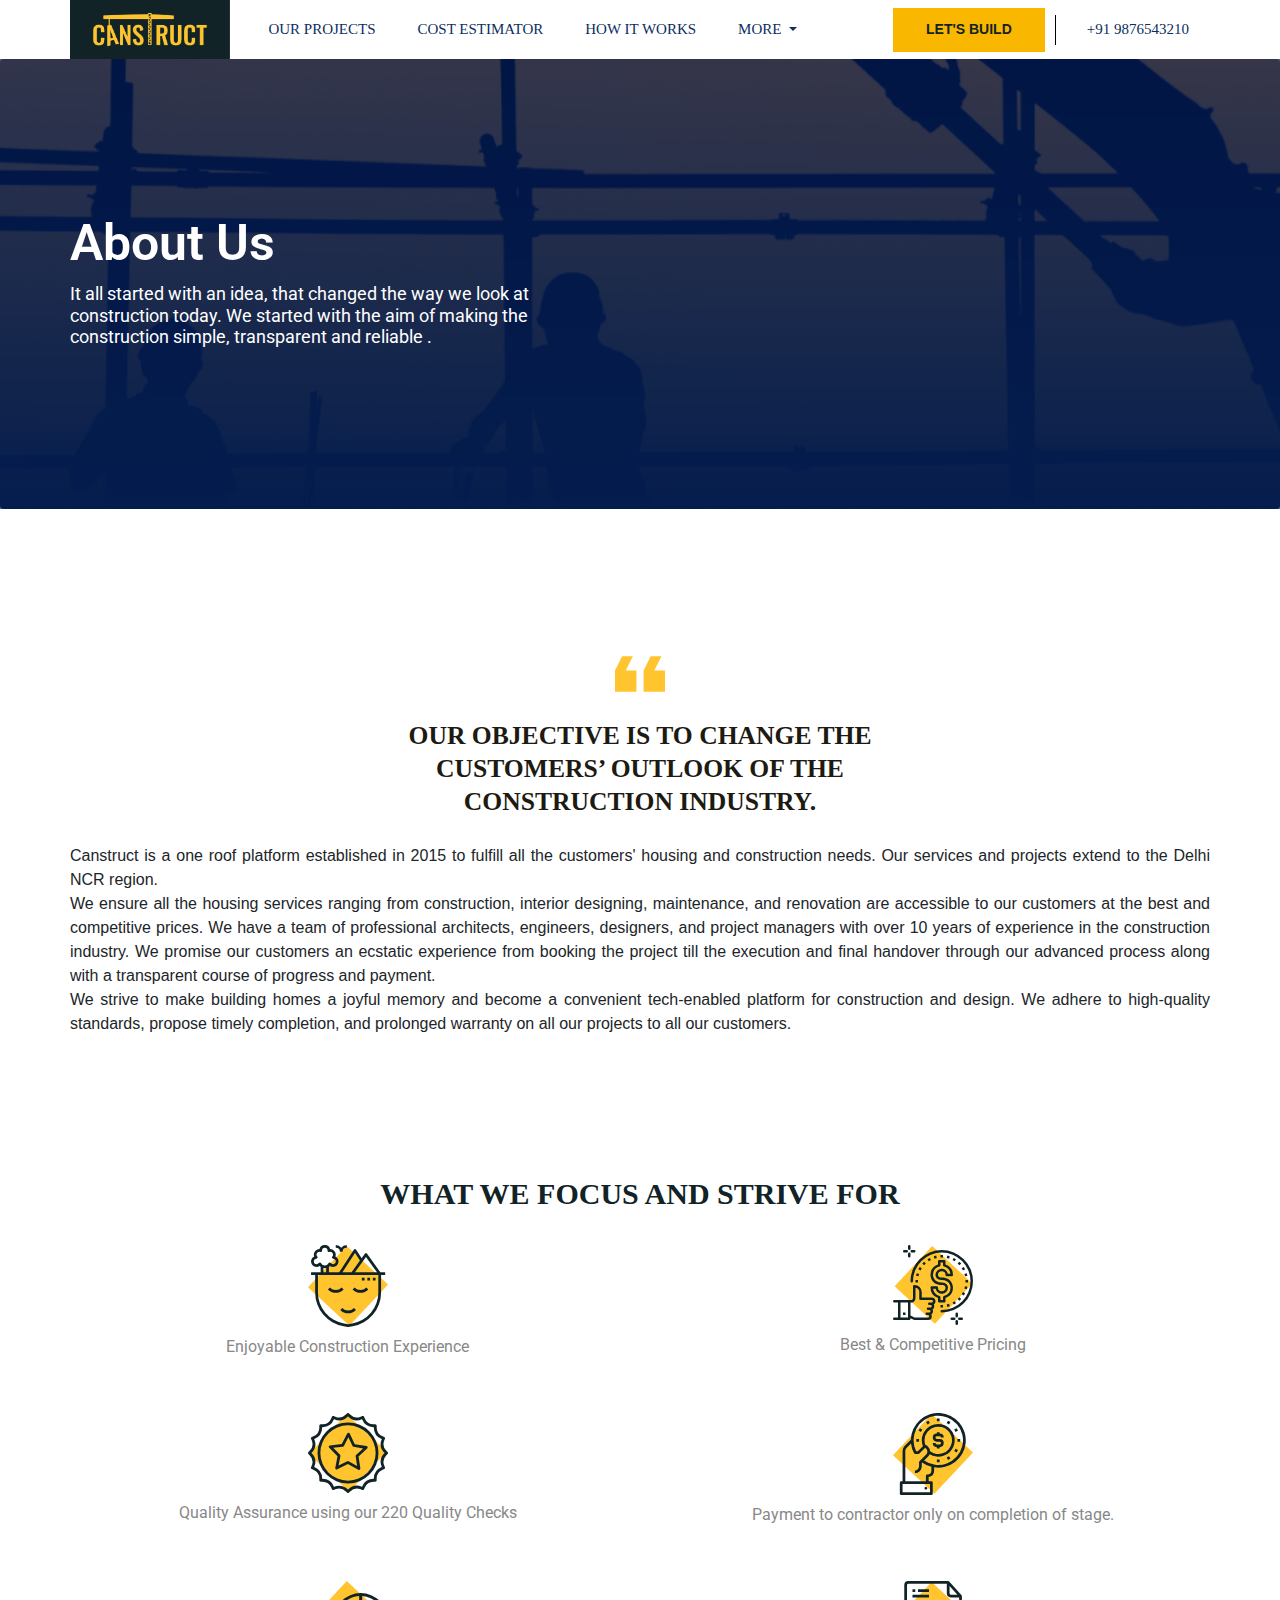
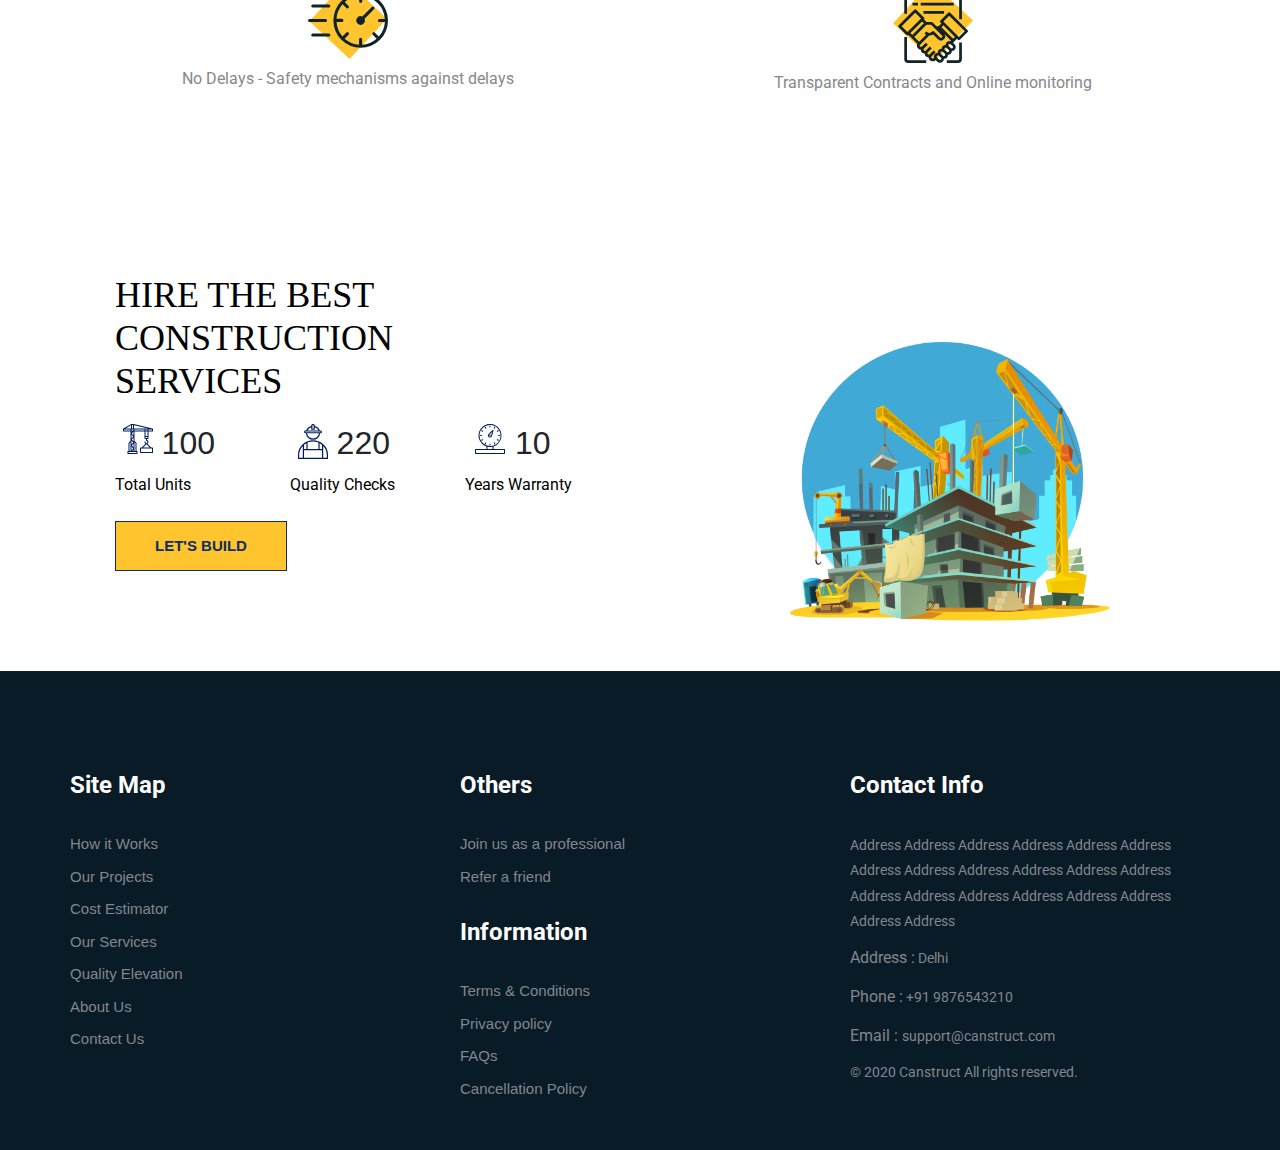
==== about.html @ 0b260854 "Ui changes" ====
<!doctype html>
<html lang="en">

<head>
    <!-- Required meta tags -->
    <meta charset="utf-8">
    <meta name="viewport" content="width=device-width, initial-scale=1, shrink-to-fit=no">
    <title>Canstruct</title>
    <link rel="icon" href="images/logoTransparent.png">
    <!-- Bootstrap CSS -->
    <link rel="stylesheet" href="css/bootstrap.min.css">
    <!-- animate CSS -->
    <link rel="stylesheet" href="css/animate.css">
    <!-- owl carousel CSS -->
    <link rel="stylesheet" href="css/owl.carousel.min.css">
    <!-- themify CSS -->
    <link rel="stylesheet" href="css/themify-icons.css">
    <!-- flaticon CSS -->
    <link rel="stylesheet" href="css/flaticon.css">
    <!-- font awesome CSS -->
    <link rel="stylesheet" href="css/magnific-popup.css">
    <!-- swiper CSS -->
    <link rel="stylesheet" href="css/slick.css">
    <!-- style CSS -->
    <link rel="stylesheet" href="css/style.css">

    <link rel="stylesheet" href="css/main.css">
</head>

<body>
    <!--::header part start::-->
    <header class="main_menu home_menu">
        <div class="container">
            <div class="row align-items-center">
                <div class="col-lg-12">
                    <nav class="navbar navbar-expand-lg navbar-light">
                        <a class="navbar-brand" href="index.html"> <img src="images/logo.png" alt="logo" width="160">
                        </a>
                        <button class="navbar-toggler" type="button" data-toggle="collapse"
                            data-target="#navbarSupportedContent" aria-controls="navbarSupportedContent"
                            aria-expanded="false" aria-label="Toggle navigation">
                            <span class="ti-menu"></span>
                        </button>

                        <div class="collapse navbar-collapse main-menu-item justify-content-end"
                            id="navbarSupportedContent">
                            <ul class="navbar-nav align-items-center">
                                <li class="nav-item">
                                    <a class="nav-link" href="project.html">Our Projects</a>
                                </li>
                                <li class="nav-item">
                                    <a class="nav-link" href="cost_estimator.html">Cost Estimator</a>
                                </li>
                                <li class="nav-item">
                                    <a class="nav-link" href="index.html#howitwork">How it Works</a>
                                </li>
                                <li class="nav-item dropdown">
                                    <a class="nav-link dropdown-toggle" href="blog.html" id="navbarDropdown"
                                        role="button" data-toggle="dropdown" aria-haspopup="true" aria-expanded="false">
                                        More
                                    </a>
                                    <div class="dropdown-menu" aria-labelledby="navbarDropdown">
                                        <a class="dropdown-item" href="about.html">About Us</a>
                                        <a class="dropdown-item" href="join_professional.html">Join us as a
                                            professional</a>
                                    </div>
                                </li>

                                <li class="d-none d-lg-block">
                                    <a class="btn_1" href="contact.html">LET'S BUILD</a>
                                </li>
                                <div class="vl"></div>
                                <li class="nav-item" id="number">
                                    <a class="nav-link" href="#">+91 9876543210</a>
                                </li>
                                <li class="nav-item" id="contactus">
                                    <a class="nav-link" href="contact.html">Contact Us</a>
                                </li>
                            </ul>
                        </div>
                    </nav>
                </div>
            </div>
        </div>
    </header>
    <!-- Header part end-->

    <!-- breadcrumb start-->
    <section class="breadcrumb breadcrumb_bg amout_us_bg align-items-center">
        <div class="container">
            <div class="row align-items-center justify-content-between">
                <div class="col-sm-6">
                    <div class="breadcrumb_tittle text-left">
                        <h2>About Us</h2>
                        <h4 class="contactus_text">It all started with an idea, that changed the way we look at
                            construction today. We started
                            with the aim of making the construction simple, transparent and reliable .</h4>
                    </div>
                </div>
            </div>
        </div>
    </section>
    <!-- breadcrumb start-->

    <!-- about us start-->
    <section class="section_padding">
        <div class="container">
            <div class="about_us_heading">
                <div class="qoutation">
                    <img
                        src="[data-uri]" />
                </div>
                <p class="font_family_oswald">Our objective is to change the customers’ outlook of the construction industry. </p>
                <div class="detail_about_us">
                  
Canstruct is a one roof platform established in 2015 to fulfill all the customers' housing and construction needs. Our services and projects extend to the Delhi NCR region. </br>

We ensure all the housing services ranging from construction, interior designing, maintenance, and renovation are accessible to our customers at the best and competitive prices. We have a team of professional architects, engineers, designers, and project managers with over 10 years of experience in the construction industry. We promise our customers an ecstatic experience from booking the project till the execution and final handover through our advanced process along with a transparent course of progress and payment. 
</br>
We strive to make building homes a joyful memory and become a convenient tech-enabled platform for construction and design. We adhere to high-quality standards, propose timely completion, and prolonged warranty on all our projects to all our customers.

                </div>
            </div>
        </div>
    </section>
    <!-- about us part end-->

    <section class="padding_bottom">
        <div class="container">
            <div class="pre-footer_text">
                <h2 class="font_family_oswald center_heading">What we focus and strive for</h2>
            </div>
            <div class="row">
                <div class="col about_us_text">
                    <div class="row">
                        <img src="images/easy_customer.svg" />
                        <p>Enjoyable Construction Experience</p>
                    </div>
                </div>
                <div class="col about_us_text">
                    <div class="row">
                        <img src="images/best_price.svg" />
                        <p>Best & Competitive Pricing</p>
                    </div>
                </div>
            </div>
            <div class="row">
                <div class="col about_us_text">
                    <div class="row">
                        <img src="images/Qualityq.svg" />
                        <p>Quality Assurance using our 220 Quality Checks</p>
                    </div>
                </div>
                <div class="col about_us_text">
                    <div class="row">
                        <img src="images/payment.svg" />
                        <p>Payment to contractor only on completion of stage.</p>
                    </div>
                </div>
            </div>
            <div class="row">
                <div class="col about_us_text">
                    <div class="row">
                        <img src="images/On_time.svg" />
                        <p>No Delays - Safety mechanisms against delays</p>
                    </div>
                </div>
                <div class="col about_us_text">
                    <div class="row">
                        <img src="images/contract.svg" />
                        <p>Transparent Contracts and Online monitoring</p>
                    </div>
                </div>
            </div>
    </section>

    <!--Pre-Footer-->
    <section class="section_padding_pre-footer">
        <div class="container overall">
            <div class="pre-footer_text">
                <h1 class="font_family_oswald">Hire the best construction services</h1>
                <div class="row feature">
                    <div class="col-sm-2 feature_single">
                        <div class="flex-container">
                            <div class="flex-child">
                                <img src="img/icon/Icon_3.svg" /></div>
                            <div class="h2 flex-child">100</div>
                        </div>
                        <p>Total Units</p>
                    </div>
                    <div class="vl2"></div>
                    <div class="col-sm-2 feature_single">
                        <div class="flex-container">
                            <div class="flex-child">
                                <img src="img/icon/Icon_1.svg" /></div>
                            <div class="h2 flex-child">220</div>
                        </div>
                        <p>Quality Checks</p>
                    </div>
                    <div class="vl2"></div>
                    <div class="col-sm-2 feature_single">
                        <div class="flex-container">
                            <div class="flex-child">
                                <img src="img/icon/Icon_4.svg" /></div>
                            <div class="h2 flex-child">10</div>
                        </div>
                        <p>Years Warranty</p>
                    </div>
                </div>

                <div class="pre-footer_btn">
                    <a class="btn_2" href="contact.html">LET'S BUILD</a>
                </div>
            </div>

        </div>
        <figure class="lets-build__illustration">
            <div class="lazyload-wrapper"><img src="images/Hire.png"></div>
        </figure>
    </section>
    <!--Pre-Footer-->

    <!-- footer part start-->
    <footer class="footer-area">
        <div class="container">
            <div class="row justify-content-between">

                <div class="col-xl-3 col-sm-6 col-md-4 side-side">
                    <div class="single-footer-widget footer_2">
                        <h4>Site Map</h4>
                        <div class="contact_info">
                            <ul>
                                <li>
                                    <a href="index.html#howitwork">How it Works</a>
                                </li>
                                <li>
                                    <a href="project.html">Our Projects</a>
                                </li>
                                <li>
                                    <a href="cost_estimator.html">Cost Estimator</a>
                                </li>
                                <li>
                                    <a href="index.html#ourservices">Our Services</a>
                                </li>
                                <li>
                                    <a href="quality.html">Quality Elevation</a>
                                </li>
                                <li>
                                    <a href="about.html">About Us</a>
                                </li>
                                <li>
                                    <a href="contact.html">Contact Us</a>
                                </li>
                            </ul>
                        </div>
                    </div>
                </div>

                <div class="col-xl-3 col-sm-6 col-md-4 side-side">
                    <div class="single-footer-widget footer_2">
                        <h4>Others</h4>
                        <div class="contact_info">
                            <ul>
                                <li>
                                    <a href="join_professional.html">Join us as a professional</a>
                                </li>
                                <li>
                                    <a href="referral.html">Refer a friend</a>
                                </li>
                            </ul>
                        </div>
                        <h4 style="margin-top: 30px;">Information</h4>
                        <div class="contact_info">
                            <ul>
                                <li>
                                    <a href="terms_conditions.html">Terms & Conditions</a>
                                </li>
                                <li>
                                    <a href="privacy_policy.html">Privacy policy</a>
                                </li>
                                <li>
                                    <a href="faq.html">FAQs</a>
                                </li>
                                <li>
                                    <a href="cancellation.html">Cancellation Policy</a>
                                </li>
                            </ul>
                        </div>

                    </div>
                </div>

                <div class="col-xl-4 col-sm-6 col-md-4">
                    <div class="single-footer-widget footer_2">
                        <h4>Contact info</h4>
                        <div class="contact_info">
                            <p>Address Address Address Address Address Address Address Address Address Address Address
                                Address Address
                                Address Address Address Address Address Address Address</p>
                            <p><span> Address :</span> Delhi </p>
                            <p><span> Phone :</span> +91 9876543210</p>
                            <p><span> Email : </span>support@canstruct.com </p>
                            <p>&#169; 2020 Canstruct All rights reserved.</p>
                        </div>
                    </div>
                </div>
            </div>

        </div>

    </footer>
    <!-- footer part end-->


    <!-- jquery plugins here-->
    <script src="js/jquery-1.12.1.min.js"></script>
    <!-- popper js -->
    <script src="js/popper.min.js"></script>
    <!-- bootstrap js -->
    <script src="js/bootstrap.min.js"></script>
    <!-- easing js -->
    <script src="js/jquery.magnific-popup.js"></script>
    <!-- swiper js -->
    <script src="js/swiper.min.js"></script>
    <!-- isotope js -->
    <script src="js/isotope.pkgd.min.js"></script>
    <!-- particles js -->
    <script src="js/owl.carousel.min.js"></script>
    <script src="js/jquery.nice-select.min.js"></script>
    <!-- swiper js -->
    <script src="js/slick.min.js"></script>
    <script src="js/jquery.counterup.min.js"></script>
    <script src="js/waypoints.min.js"></script>
    <!-- custom js -->
    <script src="js/custom.js"></script>
</body>

</html>
---- css/themify-icons.css ----
@font-face {
	font-family: 'themify';
	src:url('../fonts/themify.eot?-fvbane');
	src:url('../fonts/themify.eot?#iefix-fvbane') format('embedded-opentype'),
		url('../fonts/themify.woff?-fvbane') format('woff'),
		url('../fonts/themify.ttf?-fvbane') format('truetype'),
		url('../fonts/themify.svg?-fvbane#themify') format('svg');
	font-weight: normal;
	font-style: normal;
}

[class^="ti-"], [class*=" ti-"] {
	font-family: 'themify';
	speak: none;
	font-style: normal;
	font-weight: normal;
	font-variant: normal;
	text-transform: none;
	line-height: 1;

	/* Better Font Rendering =========== */
	-webkit-font-smoothing: antialiased;
	-moz-osx-font-smoothing: grayscale;
}

.ti-wand:before {
	content: "\e600";
}
.ti-volume:before {
	content: "\e601";
}
.ti-user:before {
	content: "\e602";
}
.ti-unlock:before {
	content: "\e603";
}
.ti-unlink:before {
	content: "\e604";
}
.ti-trash:before {
	content: "\e605";
}
.ti-thought:before {
	content: "\e606";
}
.ti-target:before {
	content: "\e607";
}
.ti-tag:before {
	content: "\e608";
}
.ti-tablet:before {
	content: "\e609";
}
.ti-star:before {
	content: "\e60a";
}
.ti-spray:before {
	content: "\e60b";
}
.ti-signal:before {
	content: "\e60c";
}
.ti-shopping-cart:before {
	content: "\e60d";
}
.ti-shopping-cart-full:before {
	content: "\e60e";
}
.ti-settings:before {
	content: "\e60f";
}
.ti-search:before {
	content: "\e610";
}
.ti-zoom-in:before {
	content: "\e611";
}
.ti-zoom-out:before {
	content: "\e612";
}
.ti-cut:before {
	content: "\e613";
}
.ti-ruler:before {
	content: "\e614";
}
.ti-ruler-pencil:before {
	content: "\e615";
}
.ti-ruler-alt:before {
	content: "\e616";
}
.ti-bookmark:before {
	content: "\e617";
}
.ti-bookmark-alt:before {
	content: "\e618";
}
.ti-reload:before {
	content: "\e619";
}
.ti-plus:before {
	content: "\e61a";
}
.ti-pin:before {
	content: "\e61b";
}
.ti-pencil:before {
	content: "\e61c";
}
.ti-pencil-alt:before {
	content: "\e61d";
}
.ti-paint-roller:before {
	content: "\e61e";
}
.ti-paint-bucket:before {
	content: "\e61f";
}
.ti-na:before {
	content: "\e620";
}
.ti-mobile:before {
	content: "\e621";
}
.ti-minus:before {
	content: "\e622";
}
.ti-medall:before {
	content: "\e623";
}
.ti-medall-alt:before {
	content: "\e624";
}
.ti-marker:before {
	content: "\e625";
}
.ti-marker-alt:before {
	content: "\e626";
}
.ti-arrow-up:before {
	content: "\e627";
}
.ti-arrow-right:before {
	content: "\e628";
}
.ti-arrow-left:before {
	content: "\e629";
}
.ti-arrow-down:before {
	content: "\e62a";
}
.ti-lock:before {
	content: "\e62b";
}
.ti-location-arrow:before {
	content: "\e62c";
}
.ti-link:before {
	content: "\e62d";
}
.ti-layout:before {
	content: "\e62e";
}
.ti-layers:before {
	content: "\e62f";
}
.ti-layers-alt:before {
	content: "\e630";
}
.ti-key:before {
	content: "\e631";
}
.ti-import:before {
	content: "\e632";
}
.ti-image:before {
	content: "\e633";
}
.ti-heart:before {
	content: "\e634";
}
.ti-heart-broken:before {
	content: "\e635";
}
.ti-hand-stop:before {
	content: "\e636";
}
.ti-hand-open:before {
	content: "\e637";
}
.ti-hand-drag:before {
	content: "\e638";
}
.ti-folder:before {
	content: "\e639";
}
.ti-flag:before {
	content: "\e63a";
}
.ti-flag-alt:before {
	content: "\e63b";
}
.ti-flag-alt-2:before {
	content: "\e63c";
}
.ti-eye:before {
	content: "\e63d";
}
.ti-export:before {
	content: "\e63e";
}
.ti-exchange-vertical:before {
	content: "\e63f";
}
.ti-desktop:before {
	content: "\e640";
}
.ti-cup:before {
	content: "\e641";
}
.ti-crown:before {
	content: "\e642";
}
.ti-comments:before {
	content: "\e643";
}
.ti-comment:before {
	content: "\e644";
}
.ti-comment-alt:before {
	content: "\e645";
}
.ti-close:before {
	content: "\e646";
}
.ti-clip:before {
	content: "\e647";
}
.ti-angle-up:before {
	content: "\e648";
}
.ti-angle-right:before {
	content: "\e649";
}
.ti-angle-left:before {
	content: "\e64a";
}
.ti-angle-down:before {
	content: "\e64b";
}
.ti-check:before {
	content: "\e64c";
}
.ti-check-box:before {
	content: "\e64d";
}
.ti-camera:before {
	content: "\e64e";
}
.ti-announcement:before {
	content: "\e64f";
}
.ti-brush:before {
	content: "\e650";
}
.ti-briefcase:before {
	content: "\e651";
}
.ti-bolt:before {
	content: "\e652";
}
.ti-bolt-alt:before {
	content: "\e653";
}
.ti-blackboard:before {
	content: "\e654";
}
.ti-bag:before {
	content: "\e655";
}
.ti-move:before {
	content: "\e656";
}
.ti-arrows-vertical:before {
	content: "\e657";
}
.ti-arrows-horizontal:before {
	content: "\e658";
}
.ti-fullscreen:before {
	content: "\e659";
}
.ti-arrow-top-right:before {
	content: "\e65a";
}
.ti-arrow-top-left:before {
	content: "\e65b";
}
.ti-arrow-circle-up:before {
	content: "\e65c";
}
.ti-arrow-circle-right:before {
	content: "\e65d";
}
.ti-arrow-circle-left:before {
	content: "\e65e";
}
.ti-arrow-circle-down:before {
	content: "\e65f";
}
.ti-angle-double-up:before {
	content: "\e660";
}
.ti-angle-double-right:before {
	content: "\e661";
}
.ti-angle-double-left:before {
	content: "\e662";
}
.ti-angle-double-down:before {
	content: "\e663";
}
.ti-zip:before {
	content: "\e664";
}
.ti-world:before {
	content: "\e665";
}
.ti-wheelchair:before {
	content: "\e666";
}
.ti-view-list:before {
	content: "\e667";
}
.ti-view-list-alt:before {
	content: "\e668";
}
.ti-view-grid:before {
	content: "\e669";
}
.ti-uppercase:before {
	content: "\e66a";
}
.ti-upload:before {
	content: "\e66b";
}
.ti-underline:before {
	content: "\e66c";
}
.ti-truck:before {
	content: "\e66d";
}
.ti-timer:before {
	content: "\e66e";
}
.ti-ticket:before {
	content: "\e66f";
}
.ti-thumb-up:before {
	content: "\e670";
}
.ti-thumb-down:before {
	content: "\e671";
}
.ti-text:before {
	content: "\e672";
}
.ti-stats-up:before {
	content: "\e673";
}
.ti-stats-down:before {
	content: "\e674";
}
.ti-split-v:before {
	content: "\e675";
}
.ti-split-h:before {
	content: "\e676";
}
.ti-smallcap:before {
	content: "\e677";
}
.ti-shine:before {
	content: "\e678";
}
.ti-shift-right:before {
	content: "\e679";
}
.ti-shift-left:before {
	content: "\e67a";
}
.ti-shield:before {
	content: "\e67b";
}
.ti-notepad:before {
	content: "\e67c";
}
.ti-server:before {
	content: "\e67d";
}
.ti-quote-right:before {
	content: "\e67e";
}
.ti-quote-left:before {
	content: "\e67f";
}
.ti-pulse:before {
	content: "\e680";
}
.ti-printer:before {
	content: "\e681";
}
.ti-power-off:before {
	content: "\e682";
}
.ti-plug:before {
	content: "\e683";
}
.ti-pie-chart:before {
	content: "\e684";
}
.ti-paragraph:before {
	content: "\e685";
}
.ti-panel:before {
	content: "\e686";
}
.ti-package:before {
	content: "\e687";
}
.ti-music:before {
	content: "\e688";
}
.ti-music-alt:before {
	content: "\e689";
}
.ti-mouse:before {
	content: "\e68a";
}
.ti-mouse-alt:before {
	content: "\e68b";
}
.ti-money:before {
	content: "\e68c";
}
.ti-microphone:before {
	content: "\e68d";
}
.ti-menu:before {
	content: "\e68e";
}
.ti-menu-alt:before {
	content: "\e68f";
}
.ti-map:before {
	content: "\e690";
}
.ti-map-alt:before {
	content: "\e691";
}
.ti-loop:before {
	content: "\e692";
}
.ti-location-pin:before {
	content: "\e693";
}
.ti-list:before {
	content: "\e694";
}
.ti-light-bulb:before {
	content: "\e695";
}
.ti-Italic:before {
	content: "\e696";
}
.ti-info:before {
	content: "\e697";
}
.ti-infinite:before {
	content: "\e698";
}
.ti-id-badge:before {
	content: "\e699";
}
.ti-hummer:before {
	content: "\e69a";
}
.ti-home:before {
	content: "\e69b";
}
.ti-help:before {
	content: "\e69c";
}
.ti-headphone:before {
	content: "\e69d";
}
.ti-harddrives:before {
	content: "\e69e";
}
.ti-harddrive:before {
	content: "\e69f";
}
.ti-gift:before {
	content: "\e6a0";
}
.ti-game:before {
	content: "\e6a1";
}
.ti-filter:before {
	content: "\e6a2";
}
.ti-files:before {
	content: "\e6a3";
}
.ti-file:before {
	content: "\e6a4";
}
.ti-eraser:before {
	content: "\e6a5";
}
.ti-envelope:before {
	content: "\e6a6";
}
.ti-download:before {
	content: "\e6a7";
}
.ti-direction:before {
	content: "\e6a8";
}
.ti-direction-alt:before {
	content: "\e6a9";
}
.ti-dashboard:before {
	content: "\e6aa";
}
.ti-control-stop:before {
	content: "\e6ab";
}
.ti-control-shuffle:before {
	content: "\e6ac";
}
.ti-control-play:before {
	content: "\e6ad";
}
.ti-control-pause:before {
	content: "\e6ae";
}
.ti-control-forward:before {
	content: "\e6af";
}
.ti-control-backward:before {
	content: "\e6b0";
}
.ti-cloud:before {
	content: "\e6b1";
}
.ti-cloud-up:before {
	content: "\e6b2";
}
.ti-cloud-down:before {
	content: "\e6b3";
}
.ti-clipboard:before {
	content: "\e6b4";
}
.ti-car:before {
	content: "\e6b5";
}
.ti-calendar:before {
	content: "\e6b6";
}
.ti-book:before {
	content: "\e6b7";
}
.ti-bell:before {
	content: "\e6b8";
}
.ti-basketball:before {
	content: "\e6b9";
}
.ti-bar-chart:before {
	content: "\e6ba";
}
.ti-bar-chart-alt:before {
	content: "\e6bb";
}
.ti-back-right:before {
	content: "\e6bc";
}
.ti-back-left:before {
	content: "\e6bd";
}
.ti-arrows-corner:before {
	content: "\e6be";
}
.ti-archive:before {
	content: "\e6bf";
}
.ti-anchor:before {
	content: "\e6c0";
}
.ti-align-right:before {
	content: "\e6c1";
}
.ti-align-left:before {
	content: "\e6c2";
}
.ti-align-justify:before {
	content: "\e6c3";
}
.ti-align-center:before {
	content: "\e6c4";
}
.ti-alert:before {
	content: "\e6c5";
}
.ti-alarm-clock:before {
	content: "\e6c6";
}
.ti-agenda:before {
	content: "\e6c7";
}
.ti-write:before {
	content: "\e6c8";
}
.ti-window:before {
	content: "\e6c9";
}
.ti-widgetized:before {
	content: "\e6ca";
}
.ti-widget:before {
	content: "\e6cb";
}
.ti-widget-alt:before {
	content: "\e6cc";
}
.ti-wallet:before {
	content: "\e6cd";
}
.ti-video-clapper:before {
	content: "\e6ce";
}
.ti-video-camera:before {
	content: "\e6cf";
}
.ti-vector:before {
	content: "\e6d0";
}
.ti-themify-logo:before {
	content: "\e6d1";
}
.ti-themify-favicon:before {
	content: "\e6d2";
}
.ti-themify-favicon-alt:before {
	content: "\e6d3";
}
.ti-support:before {
	content: "\e6d4";
}
.ti-stamp:before {
	content: "\e6d5";
}
.ti-split-v-alt:before {
	content: "\e6d6";
}
.ti-slice:before {
	content: "\e6d7";
}
.ti-shortcode:before {
	content: "\e6d8";
}
.ti-shift-right-alt:before {
	content: "\e6d9";
}
.ti-shift-left-alt:before {
	content: "\e6da";
}
.ti-ruler-alt-2:before {
	content: "\e6db";
}
.ti-receipt:before {
	content: "\e6dc";
}
.ti-pin2:before {
	content: "\e6dd";
}
.ti-pin-alt:before {
	content: "\e6de";
}
.ti-pencil-alt2:before {
	content: "\e6df";
}
.ti-palette:before {
	content: "\e6e0";
}
.ti-more:before {
	content: "\e6e1";
}
.ti-more-alt:before {
	content: "\e6e2";
}
.ti-microphone-alt:before {
	content: "\e6e3";
}
.ti-magnet:before {
	content: "\e6e4";
}
.ti-line-double:before {
	content: "\e6e5";
}
.ti-line-dotted:before {
	content: "\e6e6";
}
.ti-line-dashed:before {
	content: "\e6e7";
}
.ti-layout-width-full:before {
	content: "\e6e8";
}
.ti-layout-width-default:before {
	content: "\e6e9";
}
.ti-layout-width-default-alt:before {
	content: "\e6ea";
}
.ti-layout-tab:before {
	content: "\e6eb";
}
.ti-layout-tab-window:before {
	content: "\e6ec";
}
.ti-layout-tab-v:before {
	content: "\e6ed";
}
.ti-layout-tab-min:before {
	content: "\e6ee";
}
.ti-layout-slider:before {
	content: "\e6ef";
}
.ti-layout-slider-alt:before {
	content: "\e6f0";
}
.ti-layout-sidebar-right:before {
	content: "\e6f1";
}
.ti-layout-sidebar-none:before {
	content: "\e6f2";
}
.ti-layout-sidebar-left:before {
	content: "\e6f3";
}
.ti-layout-placeholder:before {
	content: "\e6f4";
}
.ti-layout-menu:before {
	content: "\e6f5";
}
.ti-layout-menu-v:before {
	content: "\e6f6";
}
.ti-layout-menu-separated:before {
	content: "\e6f7";
}
.ti-layout-menu-full:before {
	content: "\e6f8";
}
.ti-layout-media-right-alt:before {
	content: "\e6f9";
}
.ti-layout-media-right:before {
	content: "\e6fa";
}
.ti-layout-media-overlay:before {
	content: "\e6fb";
}
.ti-layout-media-overlay-alt:before {
	content: "\e6fc";
}
.ti-layout-media-overlay-alt-2:before {
	content: "\e6fd";
}
.ti-layout-media-left-alt:before {
	content: "\e6fe";
}
.ti-layout-media-left:before {
	content: "\e6ff";
}
.ti-layout-media-center-alt:before {
	content: "\e700";
}
.ti-layout-media-center:before {
	content: "\e701";
}
.ti-layout-list-thumb:before {
	content: "\e702";
}
.ti-layout-list-thumb-alt:before {
	content: "\e703";
}
.ti-layout-list-post:before {
	content: "\e704";
}
.ti-layout-list-large-image:before {
	content: "\e705";
}
.ti-layout-line-solid:before {
	content: "\e706";
}
.ti-layout-grid4:before {
	content: "\e707";
}
.ti-layout-grid3:before {
	content: "\e708";
}
.ti-layout-grid2:before {
	content: "\e709";
}
.ti-layout-grid2-thumb:before {
	content: "\e70a";
}
.ti-layout-cta-right:before {
	content: "\e70b";
}
.ti-layout-cta-left:before {
	content: "\e70c";
}
.ti-layout-cta-center:before {
	content: "\e70d";
}
.ti-layout-cta-btn-right:before {
	content: "\e70e";
}
.ti-layout-cta-btn-left:before {
	content: "\e70f";
}
.ti-layout-column4:before {
	content: "\e710";
}
.ti-layout-column3:before {
	content: "\e711";
}
.ti-layout-column2:before {
	content: "\e712";
}
.ti-layout-accordion-separated:before {
	content: "\e713";
}
.ti-layout-accordion-merged:before {
	content: "\e714";
}
.ti-layout-accordion-list:before {
	content: "\e715";
}
.ti-ink-pen:before {
	content: "\e716";
}
.ti-info-alt:before {
	content: "\e717";
}
.ti-help-alt:before {
	content: "\e718";
}
.ti-headphone-alt:before {
	content: "\e719";
}
.ti-hand-point-up:before {
	content: "\e71a";
}
.ti-hand-point-right:before {
	content: "\e71b";
}
.ti-hand-point-left:before {
	content: "\e71c";
}
.ti-hand-point-down:before {
	content: "\e71d";
}
.ti-gallery:before {
	content: "\e71e";
}
.ti-face-smile:before {
	content: "\e71f";
}
.ti-face-sad:before {
	content: "\e720";
}
.ti-credit-card:before {
	content: "\e721";
}
.ti-control-skip-forward:before {
	content: "\e722";
}
.ti-control-skip-backward:before {
	content: "\e723";
}
.ti-control-record:before {
	content: "\e724";
}
.ti-control-eject:before {
	content: "\e725";
}
.ti-comments-smiley:before {
	content: "\e726";
}
.ti-brush-alt:before {
	content: "\e727";
}
.ti-youtube:before {
	content: "\e728";
}
.ti-vimeo:before {
	content: "\e729";
}
.ti-twitter:before {
	content: "\e72a";
}
.ti-time:before {
	content: "\e72b";
}
.ti-tumblr:before {
	content: "\e72c";
}
.ti-skype:before {
	content: "\e72d";
}
.ti-share:before {
	content: "\e72e";
}
.ti-share-alt:before {
	content: "\e72f";
}
.ti-rocket:before {
	content: "\e730";
}
.ti-pinterest:before {
	content: "\e731";
}
.ti-new-window:before {
	content: "\e732";
}
.ti-microsoft:before {
	content: "\e733";
}
.ti-list-ol:before {
	content: "\e734";
}
.ti-linkedin:before {
	content: "\e735";
}
.ti-layout-sidebar-2:before {
	content: "\e736";
}
.ti-layout-grid4-alt:before {
	content: "\e737";
}
.ti-layout-grid3-alt:before {
	content: "\e738";
}
.ti-layout-grid2-alt:before {
	content: "\e739";
}
.ti-layout-column4-alt:before {
	content: "\e73a";
}
.ti-layout-column3-alt:before {
	content: "\e73b";
}
.ti-layout-column2-alt:before {
	content: "\e73c";
}
.ti-instagram:before {
	content: "\e73d";
}
.ti-google:before {
	content: "\e73e";
}
.ti-github:before {
	content: "\e73f";
}
.ti-flickr:before {
	content: "\e740";
}
.ti-facebook:before {
	content: "\e741";
}
.ti-dropbox:before {
	content: "\e742";
}
.ti-dribbble:before {
	content: "\e743";
}
.ti-apple:before {
	content: "\e744";
}
.ti-android:before {
	content: "\e745";
}
.ti-save:before {
	content: "\e746";
}
.ti-save-alt:before {
	content: "\e747";
}
.ti-yahoo:before {
	content: "\e748";
}
.ti-wordpress:before {
	content: "\e749";
}
.ti-vimeo-alt:before {
	content: "\e74a";
}
.ti-twitter-alt:before {
	content: "\e74b";
}
.ti-tumblr-alt:before {
	content: "\e74c";
}
.ti-trello:before {
	content: "\e74d";
}
.ti-stack-overflow:before {
	content: "\e74e";
}
.ti-soundcloud:before {
	content: "\e74f";
}
.ti-sharethis:before {
	content: "\e750";
}
.ti-sharethis-alt:before {
	content: "\e751";
}
.ti-reddit:before {
	content: "\e752";
}
.ti-pinterest-alt:before {
	content: "\e753";
}
.ti-microsoft-alt:before {
	content: "\e754";
}
.ti-linux:before {
	content: "\e755";
}
.ti-jsfiddle:before {
	content: "\e756";
}
.ti-joomla:before {
	content: "\e757";
}
.ti-html5:before {
	content: "\e758";
}
.ti-flickr-alt:before {
	content: "\e759";
}
.ti-email:before {
	content: "\e75a";
}
.ti-drupal:before {
	content: "\e75b";
}
.ti-dropbox-alt:before {
	content: "\e75c";
}
.ti-css3:before {
	content: "\e75d";
}
.ti-rss:before {
	content: "\e75e";
}
.ti-rss-alt:before {
	content: "\e75f";
}
---- css/flaticon.css ----
/*
  	Flaticon icon font: Flaticon
  	Creation date: 14/07/2019 12:16
  	*/

@font-face {
  font-family: "Flaticon";
  src: url("../fonts/Flaticon.eot");
  src: url("../fonts/Flaticon.eot?#iefix") format("embedded-opentype"),
       url("../fonts/Flaticon.woff2") format("woff2"),
       url("../fonts/Flaticon.woff") format("woff"),
       url("../fonts/Flaticon.ttf") format("truetype"),
       url("../fonts/Flaticon.svg#Flaticon") format("svg");
  font-weight: normal;
  font-style: normal;
}

@media screen and (-webkit-min-device-pixel-ratio:0) {
  @font-face {
    font-family: "Flaticon";
    src: url("./Flaticon.svg#Flaticon") format("svg");
  }
}

[class^="flaticon-"]:before, [class*=" flaticon-"]:before,
[class^="flaticon-"]:after, [class*=" flaticon-"]:after {   
  font-family: Flaticon;
  font-style: normal;
}

.flaticon-drop:before { content: "\f100"; }
.flaticon-ui:before { content: "\f101"; }
.flaticon-left-arrow:before { content: "\f102"; }
.flaticon-arrow-pointing-to-right:before { content: "\f103"; }
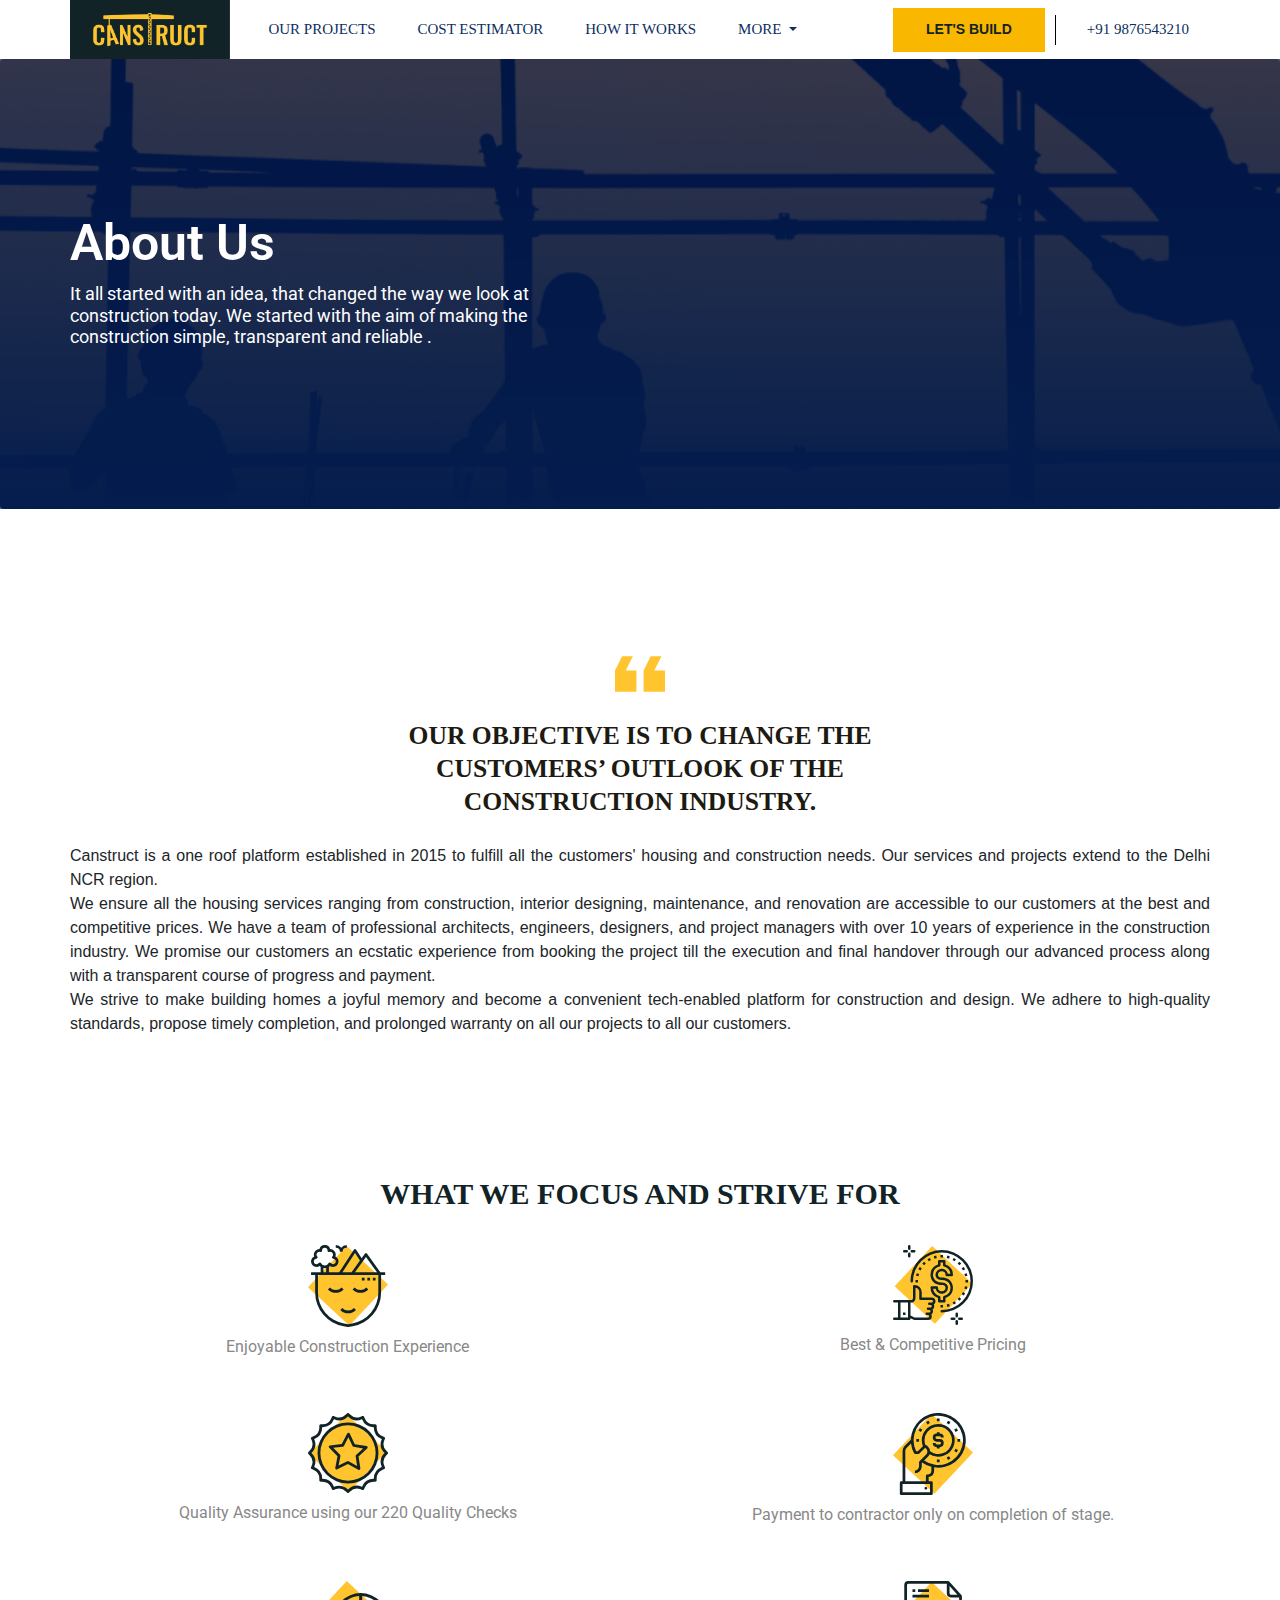
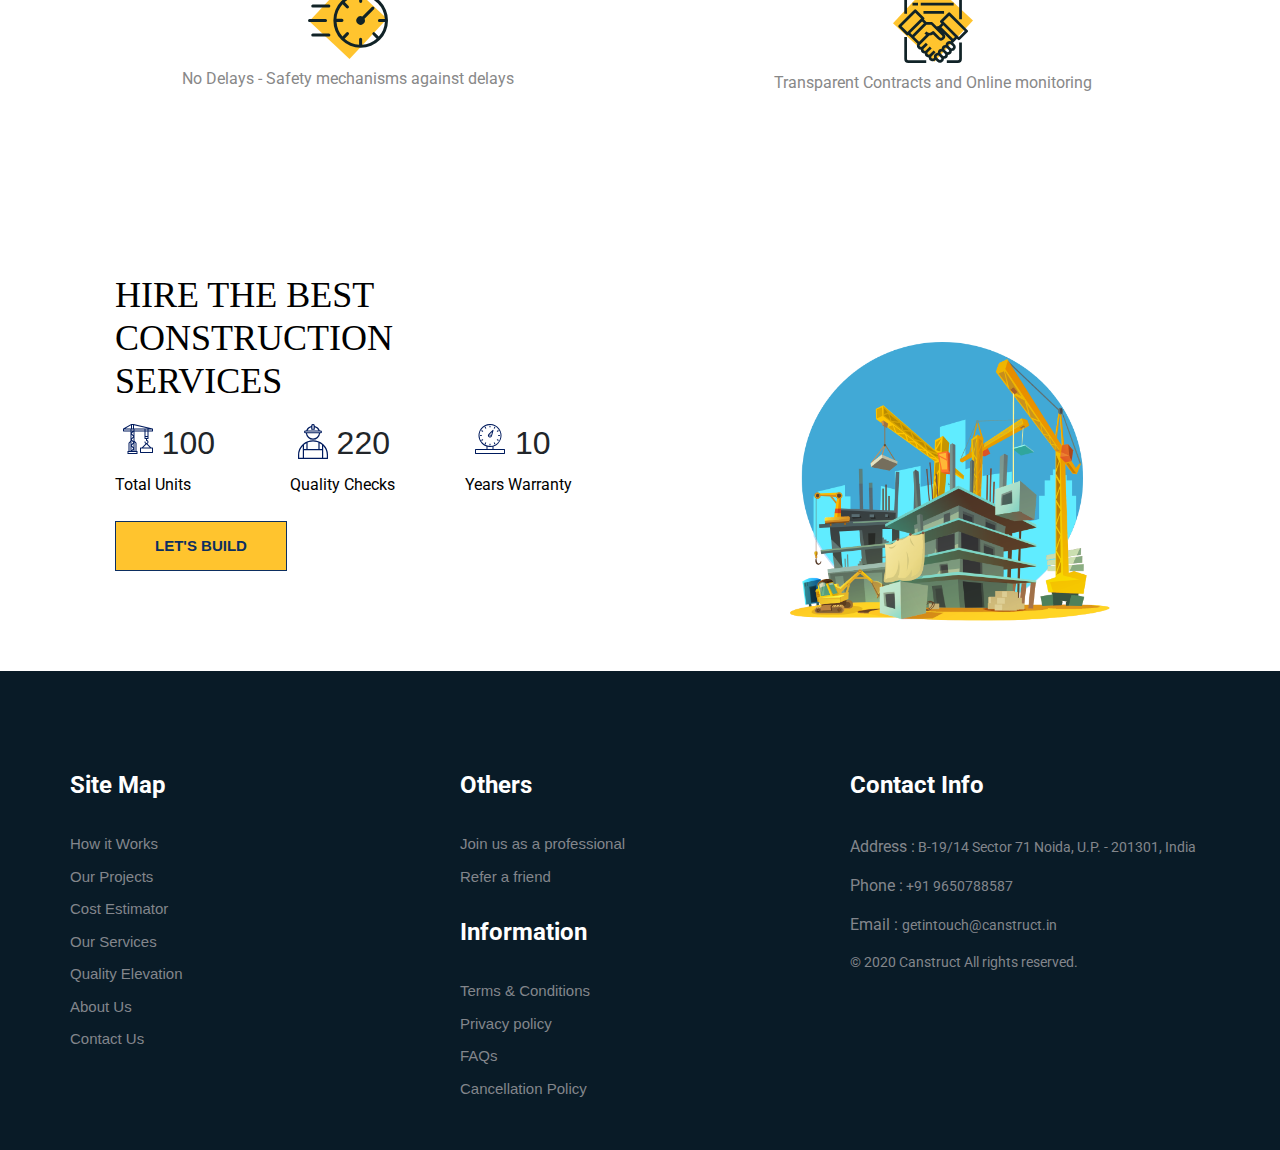
==== commit fb4408d7: "V1 live version" ====
--- a/about.html
+++ b/about.html
@@ -292,18 +292,17 @@
 
                 <div class="col-xl-4 col-sm-6 col-md-4">
                     <div class="single-footer-widget footer_2">
-                        <h4>Contact info</h4>
-                        <div class="contact_info">
-                            <p>Address Address Address Address Address Address Address Address Address Address Address
-                                Address Address
-                                Address Address Address Address Address Address Address</p>
-                            <p><span> Address :</span> Delhi </p>
-                            <p><span> Phone :</span> +91 9876543210</p>
-                            <p><span> Email : </span>support@canstruct.com </p>
-                            <p>&#169; 2020 Canstruct All rights reserved.</p>
-                        </div>
-                    </div>
-                </div>
+                      <h4>Contact info</h4>
+                      <div class="contact_info">
+                        <!-- <p></p> -->
+                        <p><span> Address :</span> B-19/14 Sector 71 Noida,
+                          U.P. - 201301, India </p>
+                        <p><span> Phone :</span> +91  9650788587</p>
+                        <p><span> Email : </span>getintouch@canstruct.in </p>
+                        <p>&#169; 2020 Canstruct All rights reserved.</p>
+                      </div>
+                    </div>
+                  </div>
             </div>
 
         </div>
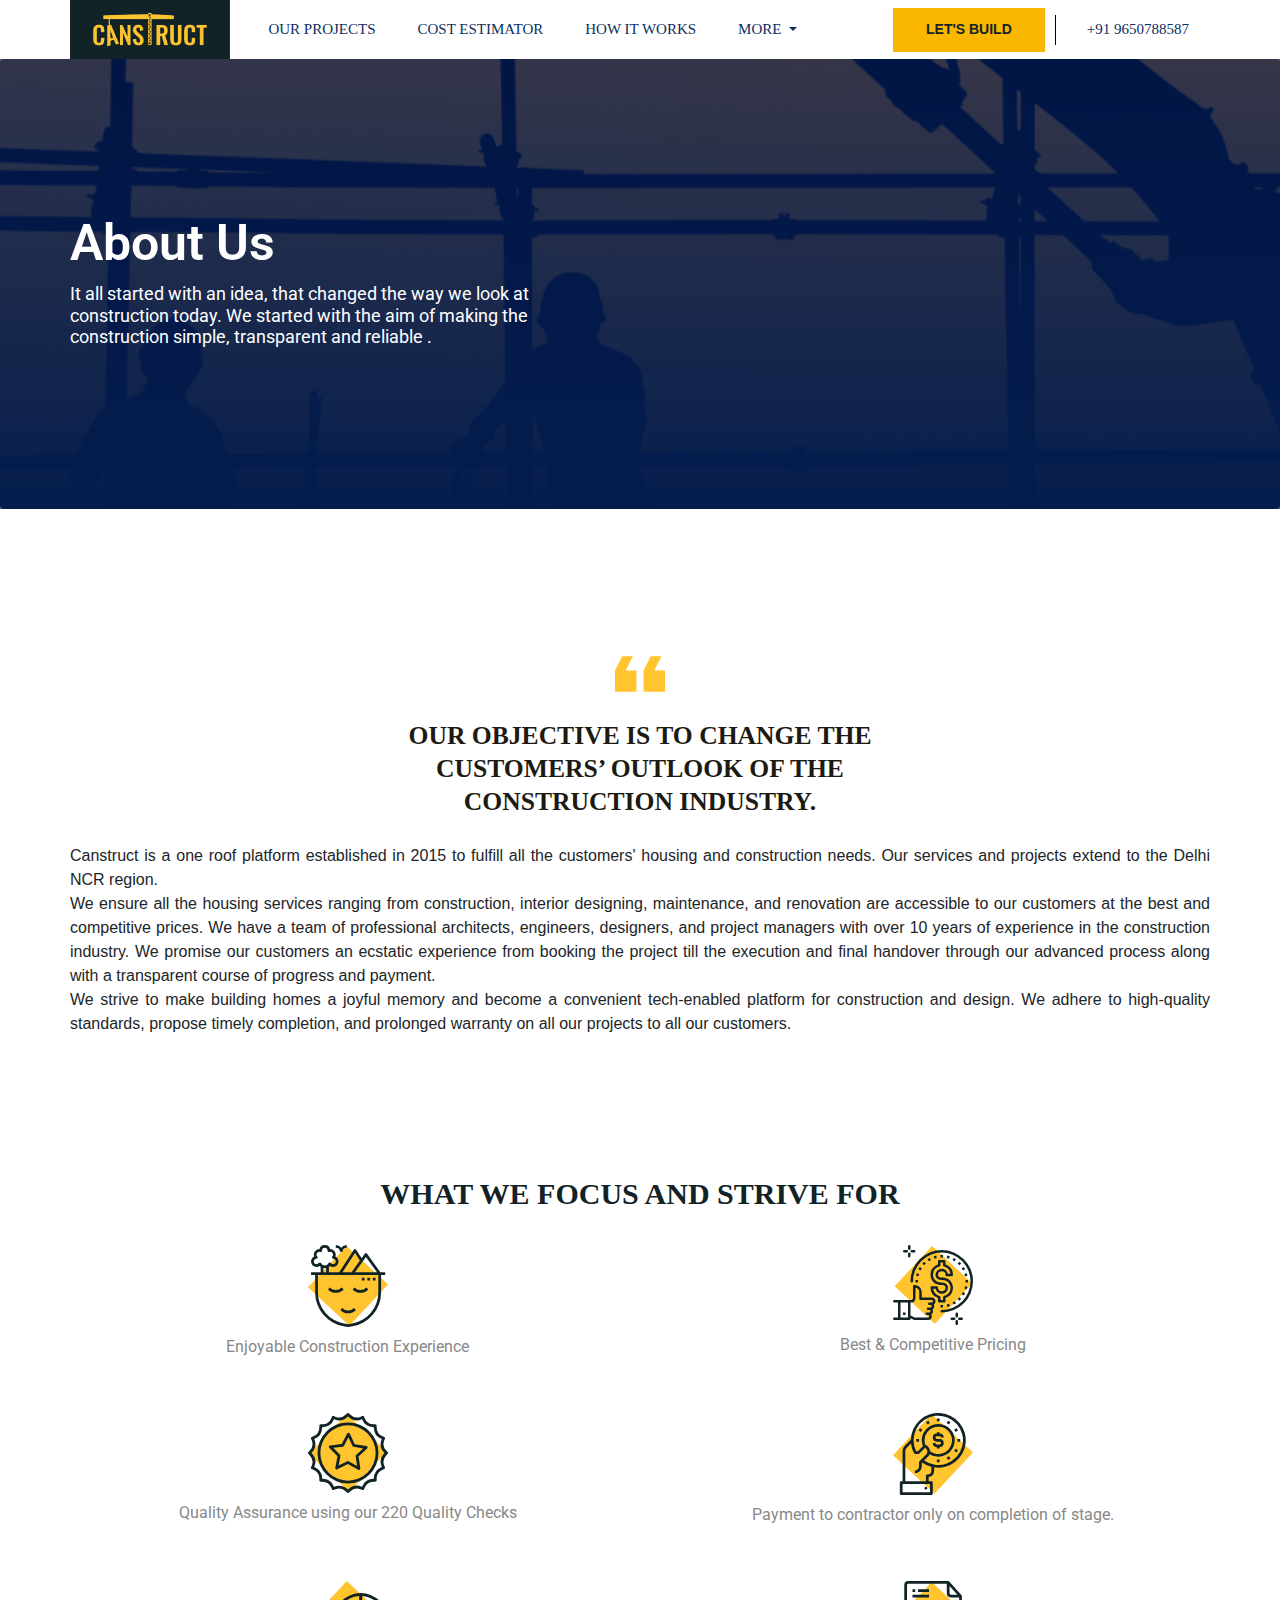
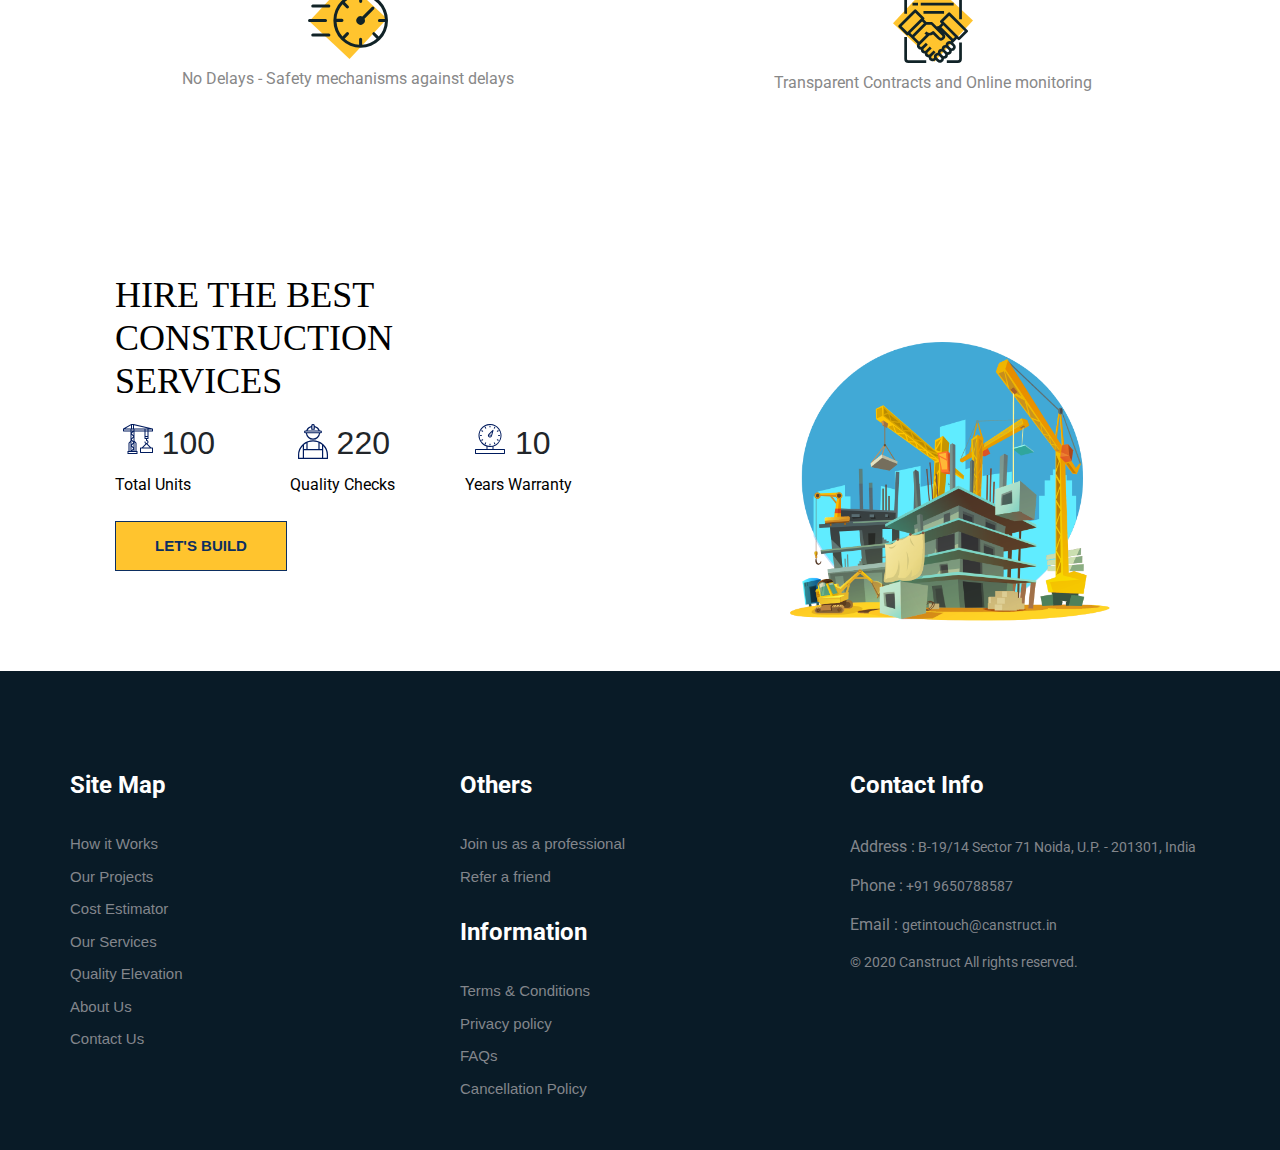
==== commit 1fcaaf8b: "Contact details changed in header" ====
--- a/about.html
+++ b/about.html
@@ -71,7 +71,7 @@
                                 </li>
                                 <div class="vl"></div>
                                 <li class="nav-item" id="number">
-                                    <a class="nav-link" href="#">+91 9876543210</a>
+                                    <a class="nav-link" href="#">+91 9650788587</a>
                                 </li>
                                 <li class="nav-item" id="contactus">
                                     <a class="nav-link" href="contact.html">Contact Us</a>
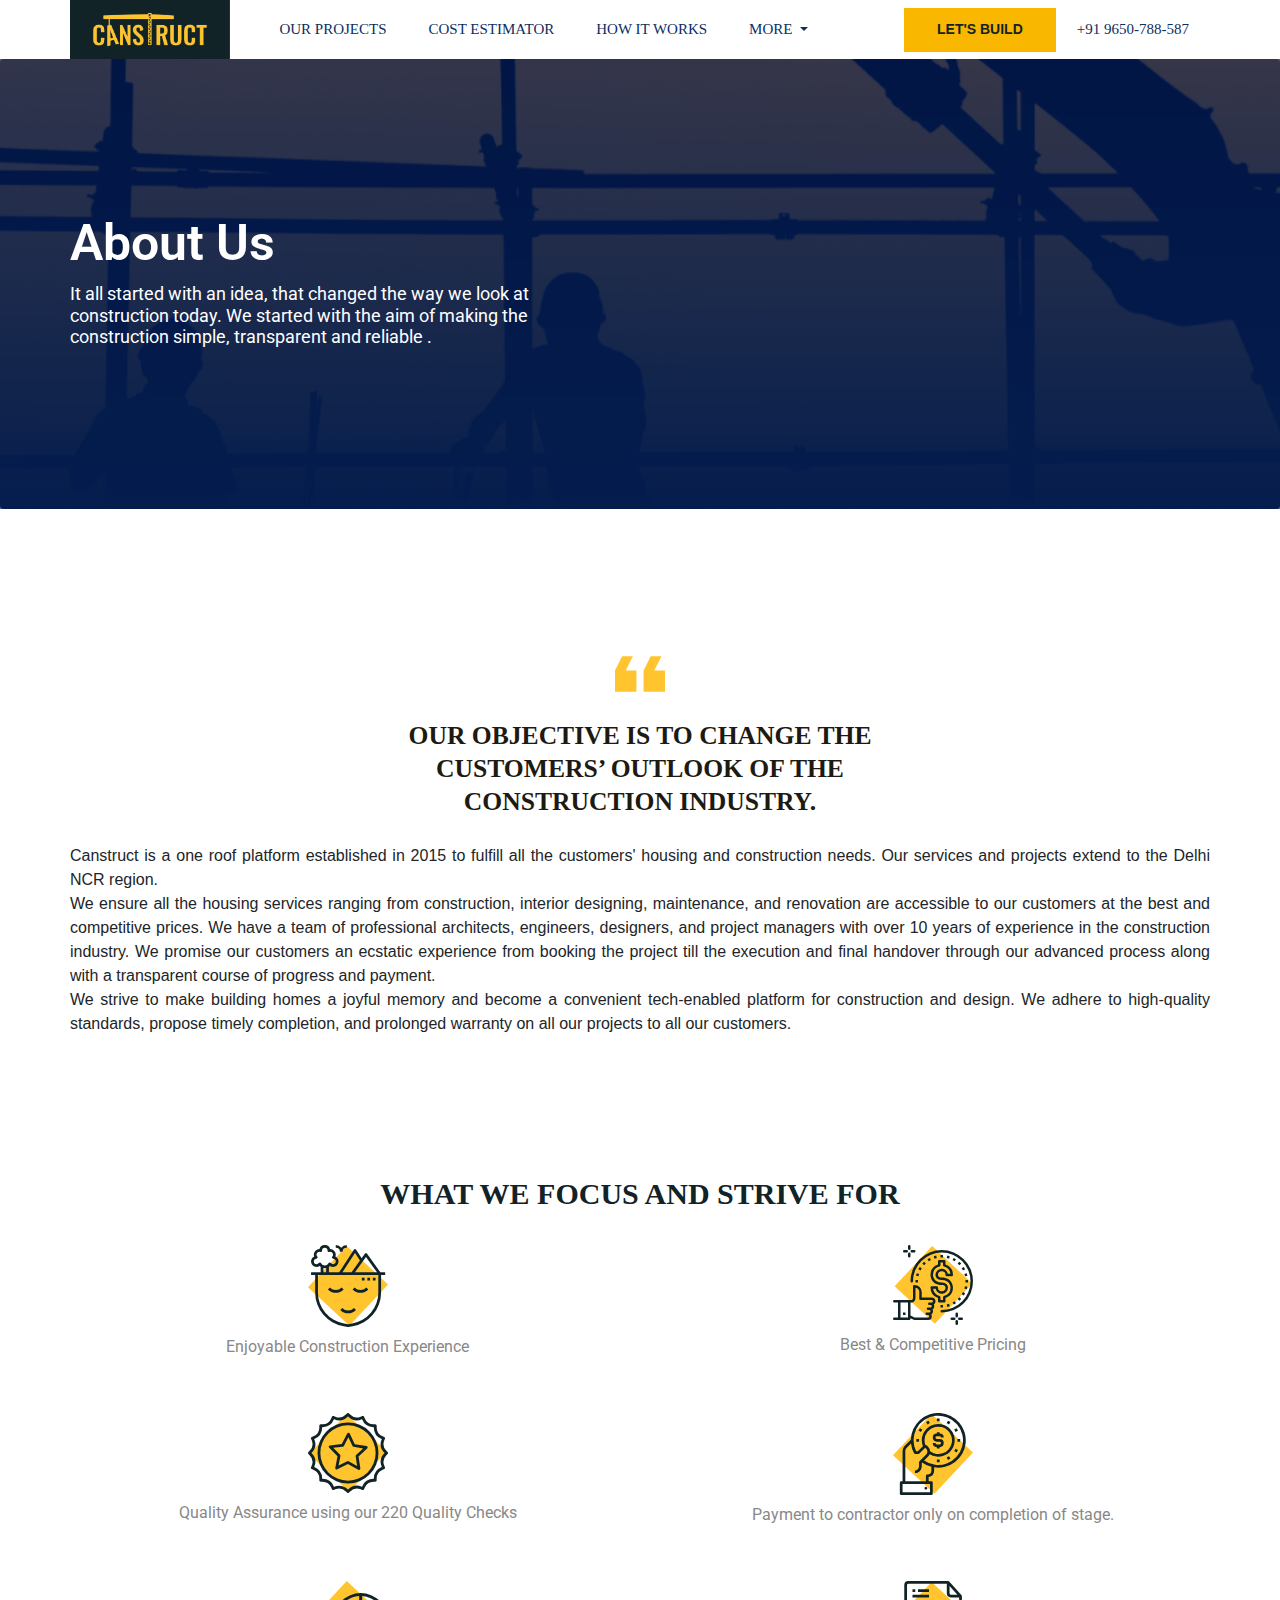
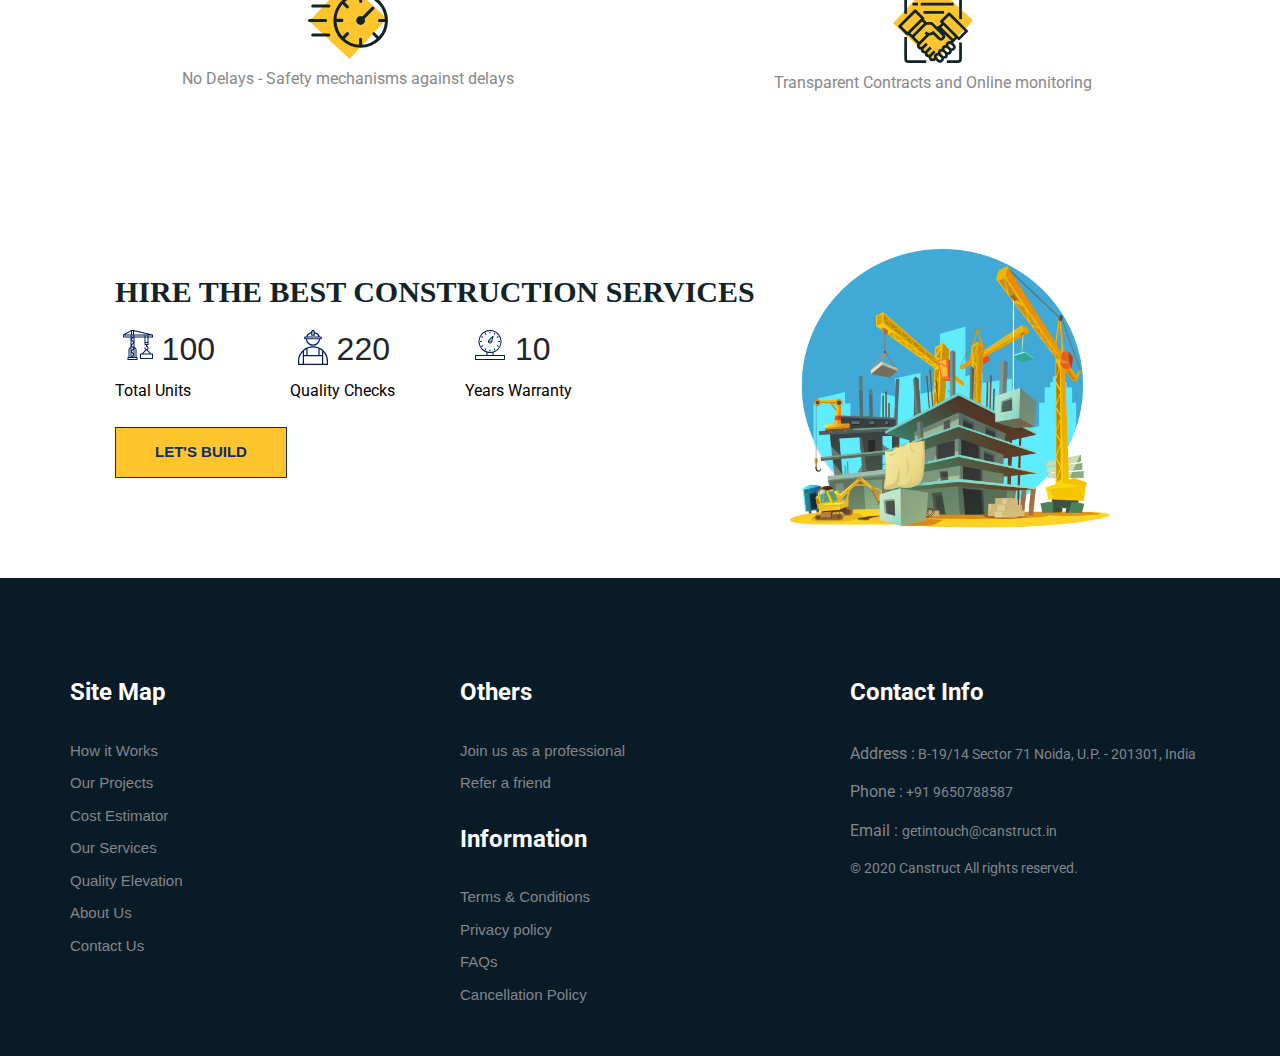
==== commit aaaa69aa: "Updates" ====
--- a/about.html
+++ b/about.html
@@ -17,6 +17,8 @@
     <link rel="stylesheet" href="css/themify-icons.css">
     <!-- flaticon CSS -->
     <link rel="stylesheet" href="css/flaticon.css">
+    <link href="https://fonts.googleapis.com/icon?family=Material+Icons" rel="stylesheet">
+
     <!-- font awesome CSS -->
     <link rel="stylesheet" href="css/magnific-popup.css">
     <!-- swiper CSS -->
@@ -25,6 +27,12 @@
     <link rel="stylesheet" href="css/style.css">
 
     <link rel="stylesheet" href="css/main.css">
+    <script>
+        !function(){var analytics=window.analytics=window.analytics||[];if(!analytics.initialize)if(analytics.invoked)window.console&&console.error&&console.error("Segment snippet included twice.");else{analytics.invoked=!0;analytics.methods=["trackSubmit","trackClick","trackLink","trackForm","pageview","identify","reset","group","track","ready","alias","debug","page","once","off","on","addSourceMiddleware","addIntegrationMiddleware","setAnonymousId","addDestinationMiddleware"];analytics.factory=function(e){return function(){var t=Array.prototype.slice.call(arguments);t.unshift(e);analytics.push(t);return analytics}};for(var e=0;e<analytics.methods.length;e++){var key=analytics.methods[e];analytics[key]=analytics.factory(key)}analytics.load=function(key,e){var t=document.createElement("script");t.type="text/javascript";t.async=!0;t.src="https://cdn.segment.com/analytics.js/v1/" + key + "/analytics.min.js";var n=document.getElementsByTagName("script")[0];n.parentNode.insertBefore(t,n);analytics._loadOptions=e};analytics.SNIPPET_VERSION="4.13.1";
+        analytics.load("qFLGqwgr0wwy7LfsWPyuPZcN3YKQObYn");
+        analytics.page();
+        }}();
+      </script>
 </head>
 
 <body>
@@ -69,9 +77,9 @@
                                 <li class="d-none d-lg-block">
                                     <a class="btn_1" href="contact.html">LET'S BUILD</a>
                                 </li>
-                                <div class="vl"></div>
+                                <!-- <div class="vl"></div> -->
                                 <li class="nav-item" id="number">
-                                    <a class="nav-link" href="#">+91 9650788587</a>
+                                    <a class="nav-link" href="tel:91-9650-788-587">+91 9650-788-587</a>
                                 </li>
                                 <li class="nav-item" id="contactus">
                                     <a class="nav-link" href="contact.html">Contact Us</a>
@@ -83,6 +91,28 @@
             </div>
         </div>
     </header>
+    <nav class="nav">
+        <a href="index.html" class="nav__link">
+            <i class="material-icons nav__icon">dashboard</i>
+            <span class="nav__text">Home</span>
+        </a>
+        <a href="project.html" class="nav__link">
+            <i class="material-icons nav__icon">home</i>
+            <span class="nav__text">Our Project</span>
+        </a>
+        <a href="contact.html" class="nav__link">
+            <i class="material-icons nav__icon">handyman</i>
+            <span class="nav__text">Lets Build</span>
+        </a>
+        <a href="cost_estimator.html" class="nav__link">
+            <i class="material-icons nav__icon">account_balance_wallet</i>
+            <span class="nav__text">Cost Estimator</span>
+        </a>
+        <a href="more.html" class="nav__link nav__link--active">
+            <i class="material-icons nav__icon">read_more</i>
+            <span class="nav__text">More</span>
+        </a>
+    </nav>
     <!-- Header part end-->
 
     <!-- breadcrumb start-->
@@ -110,14 +140,23 @@
                     <img
                         src="[data-uri]" />
                 </div>
-                <p class="font_family_oswald">Our objective is to change the customers’ outlook of the construction industry. </p>
+                <p class="font_family_oswald">Our objective is to change the customers’ outlook of the construction
+                    industry. </p>
                 <div class="detail_about_us">
-                  
-Canstruct is a one roof platform established in 2015 to fulfill all the customers' housing and construction needs. Our services and projects extend to the Delhi NCR region. </br>
-
-We ensure all the housing services ranging from construction, interior designing, maintenance, and renovation are accessible to our customers at the best and competitive prices. We have a team of professional architects, engineers, designers, and project managers with over 10 years of experience in the construction industry. We promise our customers an ecstatic experience from booking the project till the execution and final handover through our advanced process along with a transparent course of progress and payment. 
-</br>
-We strive to make building homes a joyful memory and become a convenient tech-enabled platform for construction and design. We adhere to high-quality standards, propose timely completion, and prolonged warranty on all our projects to all our customers.
+
+                    Canstruct is a one roof platform established in 2015 to fulfill all the customers' housing and
+                    construction needs. Our services and projects extend to the Delhi NCR region. </br>
+
+                    We ensure all the housing services ranging from construction, interior designing, maintenance, and
+                    renovation are accessible to our customers at the best and competitive prices. We have a team of
+                    professional architects, engineers, designers, and project managers with over 10 years of experience
+                    in the construction industry. We promise our customers an ecstatic experience from booking the
+                    project till the execution and final handover through our advanced process along with a transparent
+                    course of progress and payment.
+                    </br>
+                    We strive to make building homes a joyful memory and become a convenient tech-enabled platform for
+                    construction and design. We adhere to high-quality standards, propose timely completion, and
+                    prolonged warranty on all our projects to all our customers.
 
                 </div>
             </div>
@@ -178,7 +217,7 @@
     <section class="section_padding_pre-footer">
         <div class="container overall">
             <div class="pre-footer_text">
-                <h1 class="font_family_oswald">Hire the best construction services</h1>
+                <h2 class="font_family_oswald">Hire the best construction services</h2>
                 <div class="row feature">
                     <div class="col-sm-2 feature_single">
                         <div class="flex-container">
@@ -292,17 +331,17 @@
 
                 <div class="col-xl-4 col-sm-6 col-md-4">
                     <div class="single-footer-widget footer_2">
-                      <h4>Contact info</h4>
-                      <div class="contact_info">
-                        <!-- <p></p> -->
-                        <p><span> Address :</span> B-19/14 Sector 71 Noida,
-                          U.P. - 201301, India </p>
-                        <p><span> Phone :</span> +91  9650788587</p>
-                        <p><span> Email : </span>getintouch@canstruct.in </p>
-                        <p>&#169; 2020 Canstruct All rights reserved.</p>
-                      </div>
-                    </div>
-                  </div>
+                        <h4>Contact info</h4>
+                        <div class="contact_info">
+                            <!-- <p></p> -->
+                            <p><span> Address :</span> B-19/14 Sector 71 Noida,
+                                U.P. - 201301, India </p>
+                            <p><span> Phone :</span> +91 9650788587</p>
+                            <p><span> Email : </span>getintouch@canstruct.in </p>
+                            <p>&#169; 2020 Canstruct All rights reserved.</p>
+                        </div>
+                    </div>
+                </div>
             </div>
 
         </div>
--- a/css/style.css
+++ b/css/style.css
@@ -104,7 +104,7 @@
 
 /* line 48, /Applications/MAMP/htdocs/palash/cl/july 2019/190 Pexcon Construction/190 Pexcon Construction html/sass/_common.scss */
 .padding_top {
-  padding-top: 140px;
+  padding-top: 80px;
 }
 
 @media only screen and (min-width: 992px) and (max-width: 1200px) {
--- a/css/main.css
+++ b/css/main.css
@@ -163,7 +163,7 @@
   display: table;
   width: 100%;
   margin: 0 auto;
-  background-color: ##fff3d4;
+  background-color: #fff3d4;
 }
 .md-stepper-horizontal .md-step {
   display: table-cell;
@@ -173,6 +173,9 @@
 }
 
 @media (max-width: 991px) {
+  .md-stepper-horizontal .md-step {
+    padding: 0px;
+  }
   /* .md-stepper-horizontal {
     display: table;
   } */
@@ -197,6 +200,12 @@
   } */
 }
 
+@media (max-width: 320px) {
+  .md-stepper-horizontal .md-step .md-step-bar-left,
+  .md-stepper-horizontal .md-step .md-step-bar-right {
+    display: none;
+  }
+}
 .md-stepper-horizontal .md-step:active {
   border-radius: 15% / 75%;
 }
@@ -294,6 +303,7 @@
   .md-stepper-horizontal .md-step .md-step-bar-left,
   .md-stepper-horizontal .md-step .md-step-bar-right {
     border: 1px solid #dddddd;
+    top: 40px;
   }
   .md-stepper-horizontal .md-step .md-step-title {
     margin-top: 3px;
@@ -885,7 +895,7 @@
 
 .theme-bg {
   background-color: #ffc42e !important;
-  color: black;
+  color: #fff;
 }
 
 .primary-title {
@@ -1546,3 +1556,116 @@
 .background-white .slick-dots {
   background-color: #fff;
 }
+
+.nav {
+  display: none;
+}
+
+@media (max-width: 991px) {
+  .home_menu {
+    display: none;
+  }
+  .nav {
+    position: fixed;
+    bottom: 0;
+    width: 100%;
+    height: 60px;
+    box-shadow: 0 0 3px rgba(0, 0, 0, 0.2);
+    background-color: #112327;
+    display: flex;
+    overflow-x: auto;
+    z-index: 1000;
+  }
+
+  .nav__link {
+    display: flex;
+    flex-direction: column;
+    align-items: center;
+    justify-content: center;
+    flex-grow: 1;
+    min-width: 50px;
+    overflow: hidden;
+    white-space: nowrap;
+    font-family: sans-serif;
+    font-size: 13px;
+    color: #fff;
+    text-decoration: none;
+    -webkit-tap-highlight-color: transparent;
+    transition: background-color 0.1s ease-in-out;
+  }
+
+  .nav__link:hover {
+    background-color: #ffb700;
+    color: #fff;
+  }
+
+  .nav__link--active {
+    color: #ffb700;
+  }
+
+  .nav__icon {
+    font-size: 18px;
+  }
+}
+
+.mobile-navigation-links {
+  padding: 2rem;
+}
+
+.mobile-navigation-links li,
+.other-navigation-links li {
+  display: list-item;
+  text-align: -webkit-match-parent;
+}
+
+.mobile-navigation-links li a,
+.other-navigation-links li a {
+  color: #112327;
+  font-size: 1.375rem;
+  font-weight: 700;
+  letter-spacing: no;
+  padding: 0.375rem 0;
+  font-family: Oswald;
+  text-transform: capitalize;
+}
+.mobile-navigation-links li:last-child {
+  padding-bottom: 1.25rem;
+  border-bottom: 0.0625rem solid rgba(29, 26, 18, 0.1);
+}
+
+.other-navigation-links {
+  padding: 2rem;
+  padding-top: 0px;
+}
+
+.other-navigation-links li:last-child {
+  padding-bottom: 1.55rem;
+  border-bottom: 0.0825rem solid rgba(29, 26, 18, 0.1);
+}
+
+.d-flex {
+  display: flex !important;
+  padding: 2rem;
+  margin-bottom: 1rem;
+  justify-content: flex-start !important;
+  color: #112327;
+}
+
+.bb-link {
+  font-size: 0.75rem;
+  color: #112327;
+  position: relative;
+  padding-right: 1.5rem;
+  display: flex;
+  align-items: center;
+}
+
+.bb-link:not(:last-child):after {
+  position: relative;
+  height: 0.75rem;
+  width: 0.0625rem;
+  border-left: 0.0625rem solid rgba(29, 26, 18, 0.4);
+  content: "";
+  top: 0.0625rem;
+  left: 0.75rem;
+}
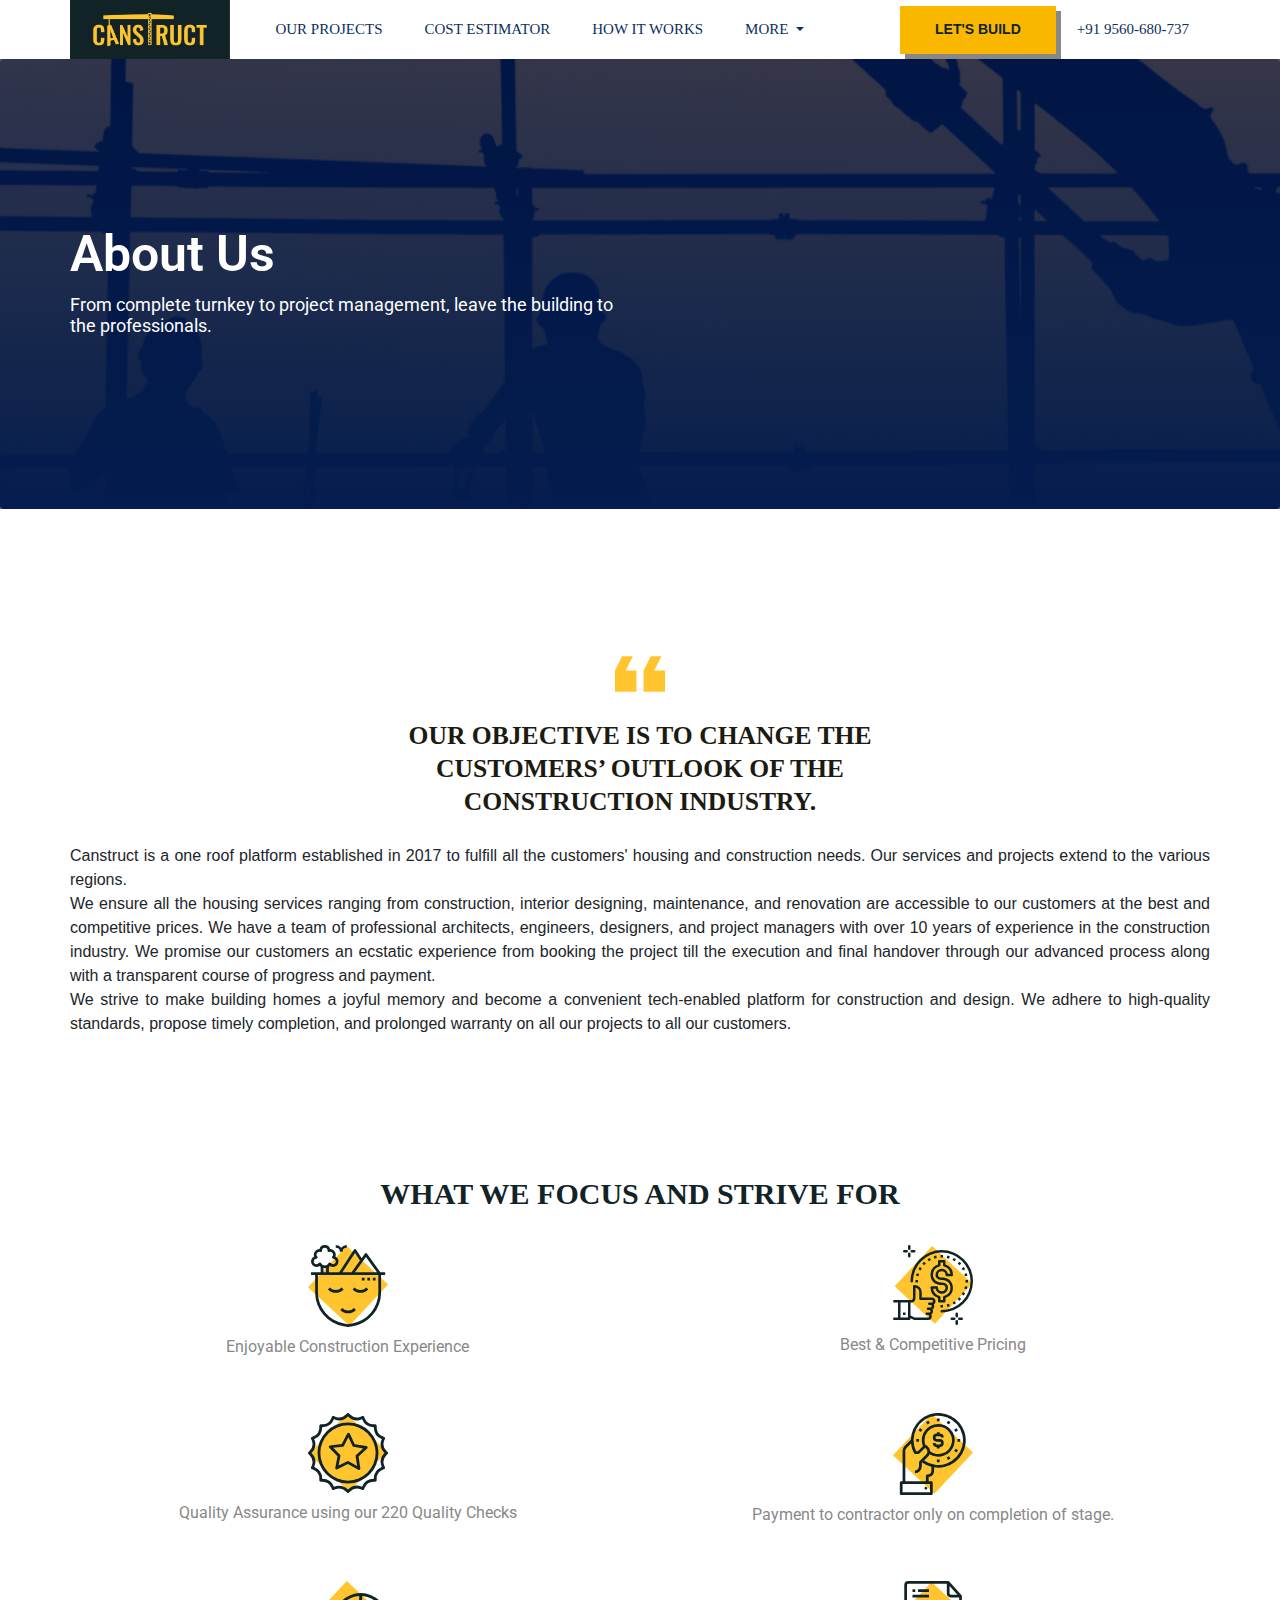
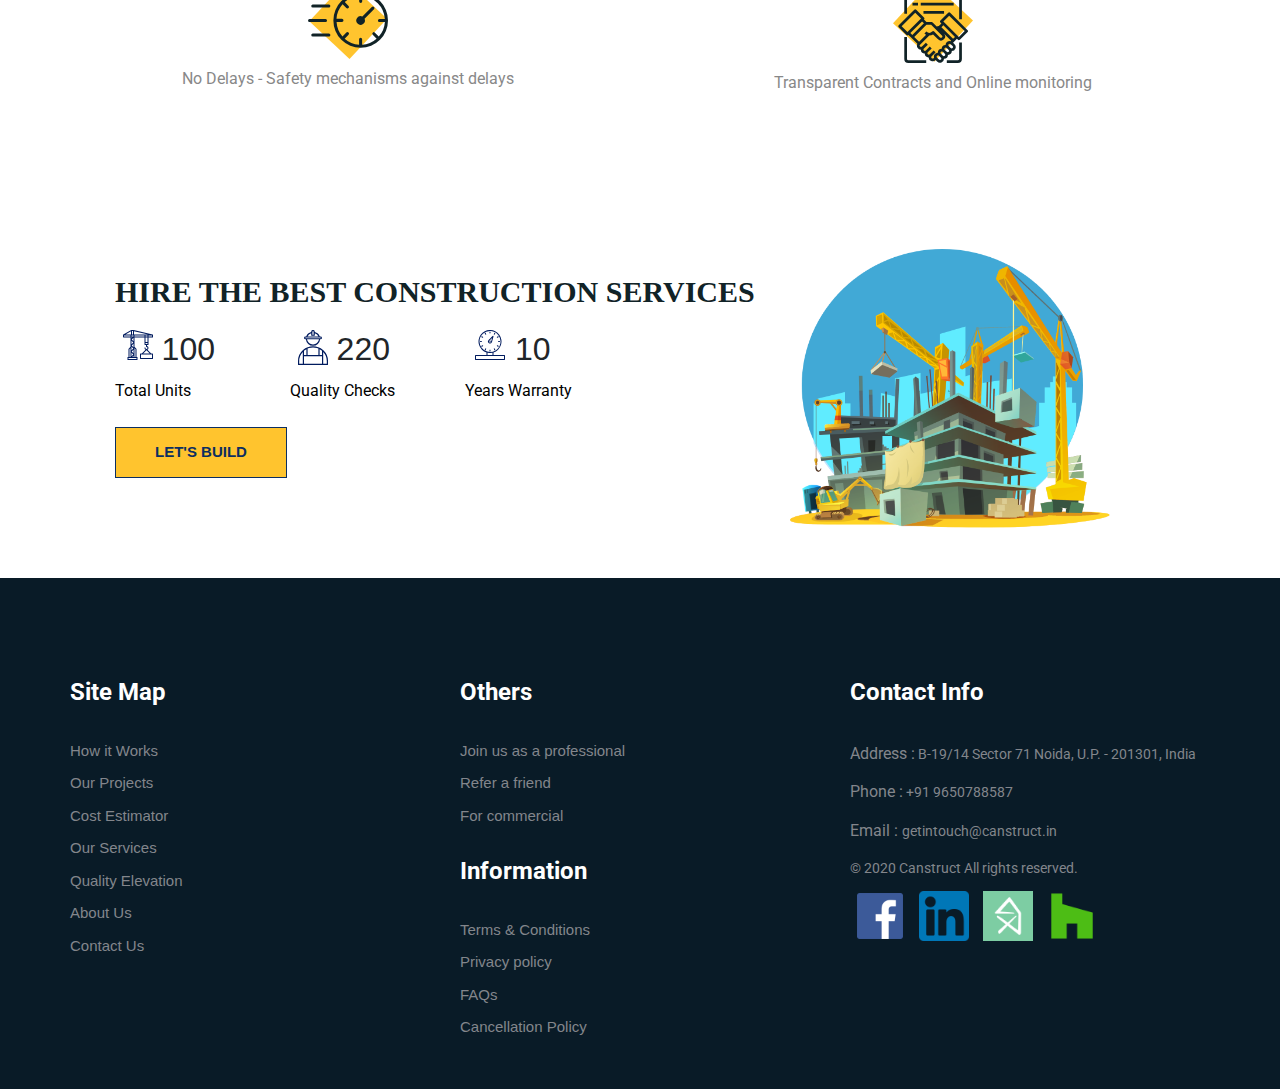
==== commit 88e672c6: "15 feb changes" ====
--- a/about.html
+++ b/about.html
@@ -6,7 +6,7 @@
     <meta charset="utf-8">
     <meta name="viewport" content="width=device-width, initial-scale=1, shrink-to-fit=no">
     <title>Canstruct</title>
-    <link rel="icon" href="images/logoTransparent.png">
+    <link rel="icon" href="images/title_32x32.png">
     <!-- Bootstrap CSS -->
     <link rel="stylesheet" href="css/bootstrap.min.css">
     <!-- animate CSS -->
@@ -75,11 +75,12 @@
                                 </li>
 
                                 <li class="d-none d-lg-block">
-                                    <a class="btn_1" href="contact.html">LET'S BUILD</a>
+                                                  <a class="btn_4" href="contact.html" style=" box-shadow: 5px 5px #888888;padding: 11.5px 33px;    margin-left: 75px;background-color:#f9b700;font-weight: bold;color: #112327;">LET'S BUILD</a>
+
                                 </li>
                                 <!-- <div class="vl"></div> -->
                                 <li class="nav-item" id="number">
-                                    <a class="nav-link" href="tel:91-9650-788-587">+91 9650-788-587</a>
+                                    <a class="nav-link" href="tel:91-9560-680-737">+91 9560-680-737</a>
                                 </li>
                                 <li class="nav-item" id="contactus">
                                     <a class="nav-link" href="contact.html">Contact Us</a>
@@ -122,9 +123,9 @@
                 <div class="col-sm-6">
                     <div class="breadcrumb_tittle text-left">
                         <h2>About Us</h2>
-                        <h4 class="contactus_text">It all started with an idea, that changed the way we look at
-                            construction today. We started
-                            with the aim of making the construction simple, transparent and reliable .</h4>
+                        <h4 class="contactus_text">
+                            From complete turnkey to project management, leave the building to the professionals.
+                        </h4>
                     </div>
                 </div>
             </div>
@@ -144,8 +145,8 @@
                     industry. </p>
                 <div class="detail_about_us">
 
-                    Canstruct is a one roof platform established in 2015 to fulfill all the customers' housing and
-                    construction needs. Our services and projects extend to the Delhi NCR region. </br>
+                    Canstruct is a one roof platform established in 2017 to fulfill all the customers' housing and
+                    construction needs. Our services and projects extend to the various regions. </br>
 
                     We ensure all the housing services ranging from construction, interior designing, maintenance, and
                     renovation are accessible to our customers at the best and competitive prices. We have a team of
@@ -306,6 +307,9 @@
                                 <li>
                                     <a href="referral.html">Refer a friend</a>
                                 </li>
+                                <li>
+                                    <a href="contact.html">For commercial</a>
+                                  </li>
                             </ul>
                         </div>
                         <h4 style="margin-top: 30px;">Information</h4>
@@ -329,19 +333,31 @@
                     </div>
                 </div>
 
-                <div class="col-xl-4 col-sm-6 col-md-4">
-                    <div class="single-footer-widget footer_2">
-                        <h4>Contact info</h4>
-                        <div class="contact_info">
-                            <!-- <p></p> -->
-                            <p><span> Address :</span> B-19/14 Sector 71 Noida,
-                                U.P. - 201301, India </p>
-                            <p><span> Phone :</span> +91 9650788587</p>
-                            <p><span> Email : </span>getintouch@canstruct.in </p>
-                            <p>&#169; 2020 Canstruct All rights reserved.</p>
-                        </div>
-                    </div>
-                </div>
+                
+        <div class="col-xl-4 col-sm-6 col-md-4">
+            <div class="single-footer-widget footer_2">
+              <h4>Contact info</h4>
+              <div class="contact_info">
+                <!-- <p></p> -->
+                <p><span> Address :</span> B-19/14 Sector 71 Noida,
+                  U.P. - 201301, India </p>
+                <p><span> Phone :</span> +91 9650788587</p>
+                <p><span> Email : </span>getintouch@canstruct.in </p>
+                <p>&#169; 2020 Canstruct All rights reserved.</p>
+              </div>
+            </div>
+            <div class="">
+              <ul class="social-network ">
+                <!-- <li><a href="#" class="icoYt" title="Youtube"><i class="fa fa-youtube-play""></i></a></li> -->
+                <li><a href="https://www.facebook.com/canstructindia/?view_public_for=101924851693907"  title="Facebook_" target="_blank"><img src="images/fb.png" style="height:50px;"></a></li>
+                <li><a href="https://www.linkedin.com/company/homeconstruction/?viewAsMember=true"  title="Linekdin" target="_blank"><img src="images/linkedin.png" style="height:50px;"></a></li>
+                <li><a href="https://www.homify.in/professionals/8208802/canstruct"  title="Homify" target="_blank"><img src="images/homify.png" style="height:50px;"></a></li>
+                <li><a href="https://www.houzz.in/professionals/civil-engineers-and-contractors/canstruct-pfvwin-pf~1228927535?"  title="Houzz" target="_blank"><img src="images/houzz.png" style="height:50px;"></a></li>
+                
+              </ul>
+            </div>
+            <div style="height:20px;"></div>
+          </div>
             </div>
 
         </div>
--- a/css/main.css
+++ b/css/main.css
@@ -1,3 +1,7 @@
+.image .img1 {
+  cursor: default;
+}
+
 .vl {
   border-right: 1px solid black;
   margin: 10px;
@@ -82,8 +86,8 @@
 
 #slideImg {
   display: block;
-  margin-left: 25px;
-  margin-right: 25px;
+  margin-left: 20px;
+  margin-right: 20px;
   width: 40%;
 }
 
@@ -150,8 +154,9 @@
   }
   #sliderText {
     padding: 0px;
-    margin-left: 30px;
+    margin-left: 0px;
     margin-top: 20px;
+    margin-right: 0px;
   }
   .controller div {
     margin-left: 6px;
@@ -462,6 +467,25 @@
 
 #accordion .panel-heading.active a:before {
   content: "\e622";
+  position: absolute;
+  font-family: "themify";
+  transform: rotate(0deg);
+  transition: all 0.5s;
+}
+
+#accordion1 .panel-heading a:before {
+  content: "";
+  font-size: 24px;
+  position: absolute;
+  font-family: "themify";
+  right: 5px;
+  top: 15px;
+  transform: rotate(180deg);
+  transition: all 0.5s;
+}
+
+#accordion1 .panel-heading.active a:before {
+  content: "";
   position: absolute;
   font-family: "themify";
   transform: rotate(0deg);
@@ -604,7 +628,7 @@
     line-height: 1.2;
   }
   .single_service_q {
-    width: 100%;
+    width: 120%;
   }
 }
 
@@ -1669,3 +1693,70 @@
   top: 0.0625rem;
   left: 0.75rem;
 }
+ul.social-network {
+  list-style: none;
+  display: inline;
+  margin-left: 0 !important;
+  padding: 0;
+}
+ul.social-network li {
+  display: inline;
+  margin: 0 5px;
+}
+.social-network a.icoYt:hover {
+  background-color: #e52d27;
+}
+.social-network a.icoFacebook:hover {
+  background-color: #3b5998;
+}
+.social-network a.icoGoogle:hover {
+  background-color: #bd3518;
+}
+.social-circle li a {
+  display: inline-block;
+  position: relative;
+  margin: 0 auto 0 auto;
+  -moz-border-radius: 50%;
+  -webkit-border-radius: 50%;
+  border-radius: 50%;
+  text-align: center;
+  width: 50px;
+  height: 50px;
+  font-size: 20px;
+  background-color: #ffc42e;
+}
+.social-circle li i {
+  margin: 0;
+  line-height: 50px;
+  text-align: center;
+}
+
+.social-circle li a:hover i,
+.triggeredHover {
+  -moz-transform: rotate(360deg);
+  -webkit-transform: rotate(360deg);
+  -ms--transform: rotate(360deg);
+  transform: rotate(360deg);
+  -webkit-transition: all 3.2s;
+  -moz-transition: all 0.2s;
+  -o-transition: all 0.2s;
+  -ms-transition: all 0.2s;
+  transition: all 0.8s;
+}
+.social-circle i {
+  color: #fff;
+  -webkit-transition: all 0.8s;
+  -moz-transition: all 0.8s;
+  -o-transition: all 0.8s;
+  -ms-transition: all 0.8s;
+  transition: all 0.8s;
+}
+
+.bottom-line {
+  border-bottom: 1px dashed #212529;
+  border-left: 1px dashed #212529;
+}
+
+.navbar-nav li a:hover {
+  background: white;
+}
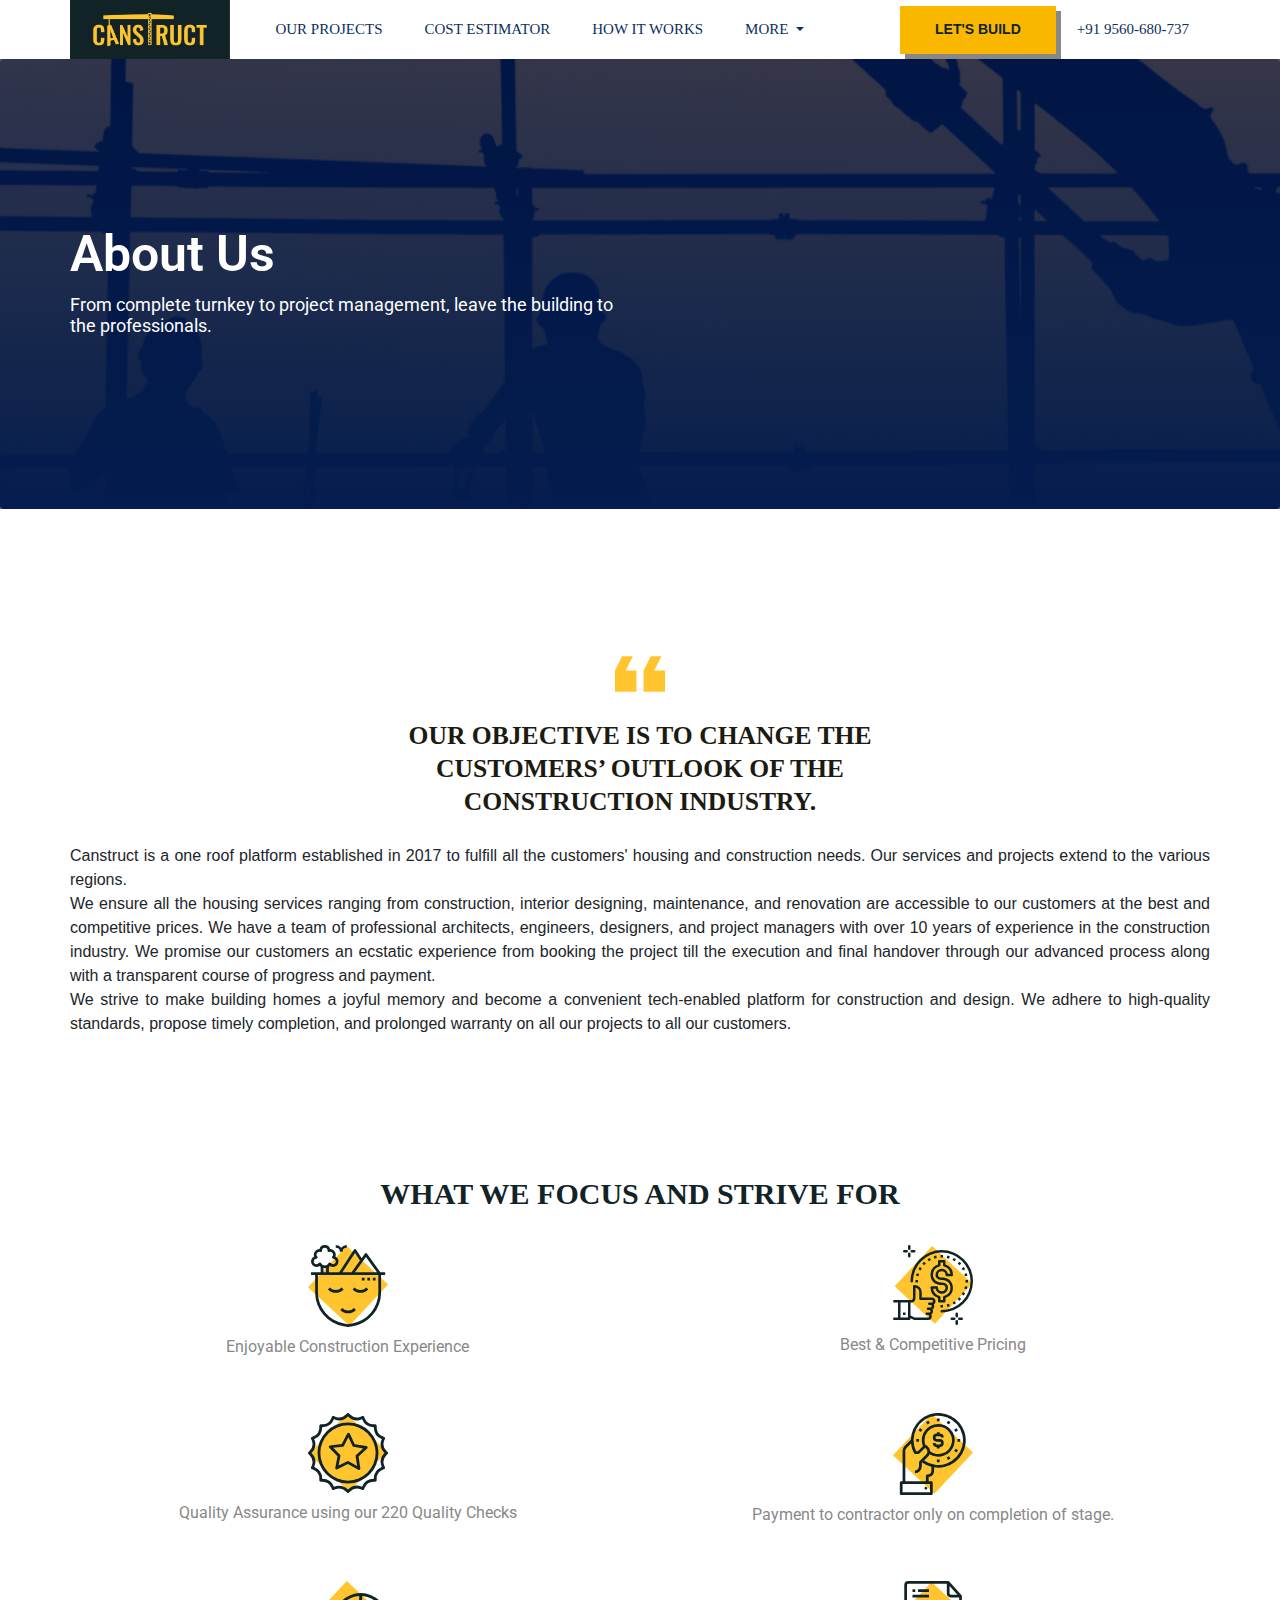
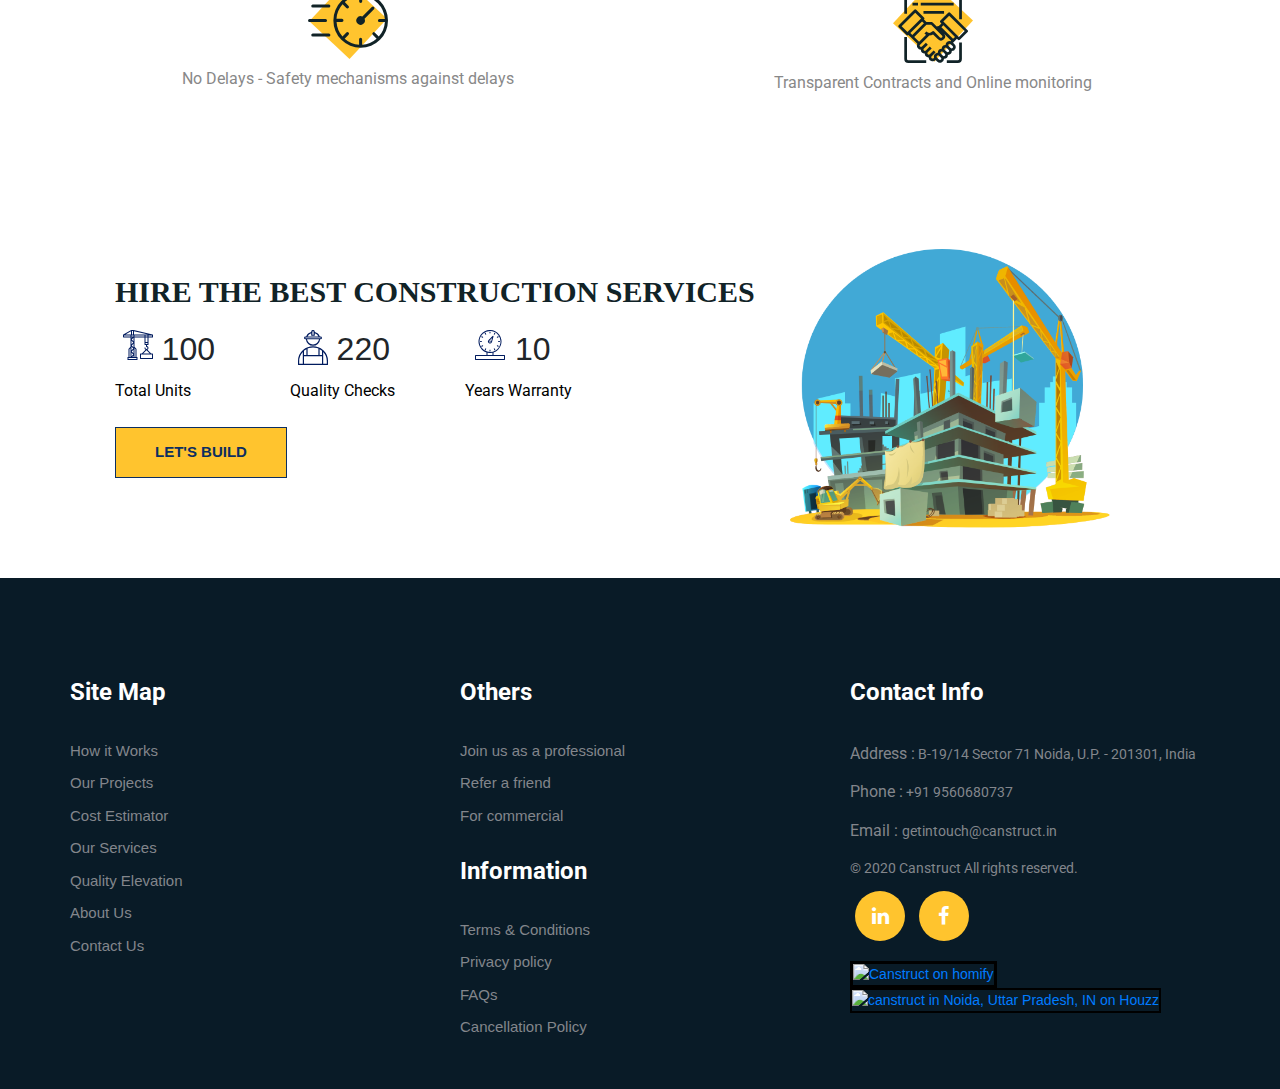
==== commit 55f922a2: "footer links/icons changed" ====
--- a/about.html
+++ b/about.html
@@ -5,7 +5,13 @@
     <!-- Required meta tags -->
     <meta charset="utf-8">
     <meta name="viewport" content="width=device-width, initial-scale=1, shrink-to-fit=no">
-    <title>Canstruct</title>
+    <title>About Canstruct</title>
+    <meta name="title" content="About Canstruct">
+  <meta name="description" content="Canstruct is a construction company doing house construction, building construction, commercial construction. Canstruct offers the best house construction services starting at Rs 1600/sft.">
+  <meta name="keywords" content=" Construction Services, Home construction, Home build, Building construction, Best construction service in New Delhi, Best construction service in Delhi-NCR">
+  <meta name="robots" content="index, follow">
+  <meta http-equiv="Content-Type" content="text/html; charset=utf-8">
+  <meta name="language" content="English">
     <link rel="icon" href="images/title_32x32.png">
     <!-- Bootstrap CSS -->
     <link rel="stylesheet" href="css/bootstrap.min.css">
@@ -26,7 +32,8 @@
     <!-- style CSS -->
     <link rel="stylesheet" href="css/style.css">
 
-    <link rel="stylesheet" href="css/main.css">
+   <link rel="stylesheet" href="css/main.css">
+  <link rel="stylesheet" href="css/font-awesome.min.css">
     <script>
         !function(){var analytics=window.analytics=window.analytics||[];if(!analytics.initialize)if(analytics.invoked)window.console&&console.error&&console.error("Segment snippet included twice.");else{analytics.invoked=!0;analytics.methods=["trackSubmit","trackClick","trackLink","trackForm","pageview","identify","reset","group","track","ready","alias","debug","page","once","off","on","addSourceMiddleware","addIntegrationMiddleware","setAnonymousId","addDestinationMiddleware"];analytics.factory=function(e){return function(){var t=Array.prototype.slice.call(arguments);t.unshift(e);analytics.push(t);return analytics}};for(var e=0;e<analytics.methods.length;e++){var key=analytics.methods[e];analytics[key]=analytics.factory(key)}analytics.load=function(key,e){var t=document.createElement("script");t.type="text/javascript";t.async=!0;t.src="https://cdn.segment.com/analytics.js/v1/" + key + "/analytics.min.js";var n=document.getElementsByTagName("script")[0];n.parentNode.insertBefore(t,n);analytics._loadOptions=e};analytics.SNIPPET_VERSION="4.13.1";
         analytics.load("qFLGqwgr0wwy7LfsWPyuPZcN3YKQObYn");
@@ -334,30 +341,39 @@
                 </div>
 
                 
-        <div class="col-xl-4 col-sm-6 col-md-4">
-            <div class="single-footer-widget footer_2">
-              <h4>Contact info</h4>
-              <div class="contact_info">
-                <!-- <p></p> -->
-                <p><span> Address :</span> B-19/14 Sector 71 Noida,
-                  U.P. - 201301, India </p>
-                <p><span> Phone :</span> +91 9650788587</p>
-                <p><span> Email : </span>getintouch@canstruct.in </p>
-                <p>&#169; 2020 Canstruct All rights reserved.</p>
-              </div>
-            </div>
-            <div class="">
-              <ul class="social-network ">
-                <!-- <li><a href="#" class="icoYt" title="Youtube"><i class="fa fa-youtube-play""></i></a></li> -->
-                <li><a href="https://www.facebook.com/canstructindia/?view_public_for=101924851693907"  title="Facebook_" target="_blank"><img src="images/fb.png" style="height:50px;"></a></li>
-                <li><a href="https://www.linkedin.com/company/homeconstruction/?viewAsMember=true"  title="Linekdin" target="_blank"><img src="images/linkedin.png" style="height:50px;"></a></li>
-                <li><a href="https://www.homify.in/professionals/8208802/canstruct"  title="Homify" target="_blank"><img src="images/homify.png" style="height:50px;"></a></li>
-                <li><a href="https://www.houzz.in/professionals/civil-engineers-and-contractors/canstruct-pfvwin-pf~1228927535?"  title="Houzz" target="_blank"><img src="images/houzz.png" style="height:50px;"></a></li>
-                
-              </ul>
-            </div>
-            <div style="height:20px;"></div>
-          </div>
+                <div class="col-xl-4 col-sm-6 col-md-4">
+                    <div class="single-footer-widget footer_2">
+                      <h4>Contact info</h4>
+                      <div class="contact_info">
+                        <!-- <p></p> -->
+                        <p><span> Address :</span> B-19/14 Sector 71 Noida,
+                          U.P. - 201301, India </p>
+                        <p><span> Phone :</span> +91 9560680737</p>
+                        <p><span> Email : </span>getintouch@canstruct.in </p>
+                        <p>&#169; 2020 Canstruct All rights reserved.</p>
+                      </div>
+                    </div>
+                    <div class="">
+                      <ul class="social-network social-circle">
+                        <!-- <li><a href="#" class="icoYt" title="Youtube"><i class="fa fa-youtube-play""></i></a></li> -->
+                        <!-- <li><a href="https://www.facebook.com/canstructindia/?view_public_for=101924851693907"  title="Facebook_" target="_blank"><img src="images/fb.png" style="height:50px;"></a></li>
+                        <li><a href="https://www.linkedin.com/company/homeconstruction/?viewAsMember=true"  title="Linekdin" target="_blank"><img src="images/linkedin.png" style="height:50px;"></a></li>
+                        <li><a href="https://www.homify.in/professionals/8208802/canstruct"  title="Homify" target="_blank"><img src="images/homify.png" style="height:50px;"></a></li>
+                        <li><a href="https://www.houzz.in/professionals/civil-engineers-and-contractors/canstruct-pfvwin-pf~1228927535?"  title="Houzz" target="_blank"><img src="images/houzz.png" style="height:50px;"></a></li>
+                         -->
+                         <li><a href="https://www.linkedin.com/company/homeconstruction/?viewAsMember=true" class="icoYt" title="linkedin"  target="_blank"><i class="fa fa-linkedin"></i></a></li>
+              <li><a href="https://www.facebook.com/canstructindia/?view_public_for=101924851693907" class="icoFacebook" title="Facebook"  target="_blank"><i class="fa fa-facebook"></i></a></li>
+              <!-- <li><a href="#" class="icoGoogle" title="Google +"  target="_blank"><i class="fa fa-google-plus"></i></a></li> -->
+            </ul>
+                      </ul>
+                    </div>
+                    <div style="height:20px;"></div>
+                    <div>
+                      <a href="https://www.homify.in/professionals/8208802/canstruct" target="_blank" ><img style="border: 3px solid #000;border-radius: 5px solid #000;" alt="Canstruct on homify" src="https://www.homify.in/assets/badges/standard/90x32_white.png"/ width="172" height="50px"></a>
+            <a href="https://www.houzz.in/pro/canstruct/canstruct" target="_blank"><img style="border: 2px solid #000;" src="https://st.hzcdn.com/static_en-IN/badge86_25_gs@2x.png" alt="canstruct in Noida, Uttar Pradesh, IN on Houzz" width="172" height="50" border="0" /></a>
+            
+                    </div>
+                  </div>
             </div>
 
         </div>
